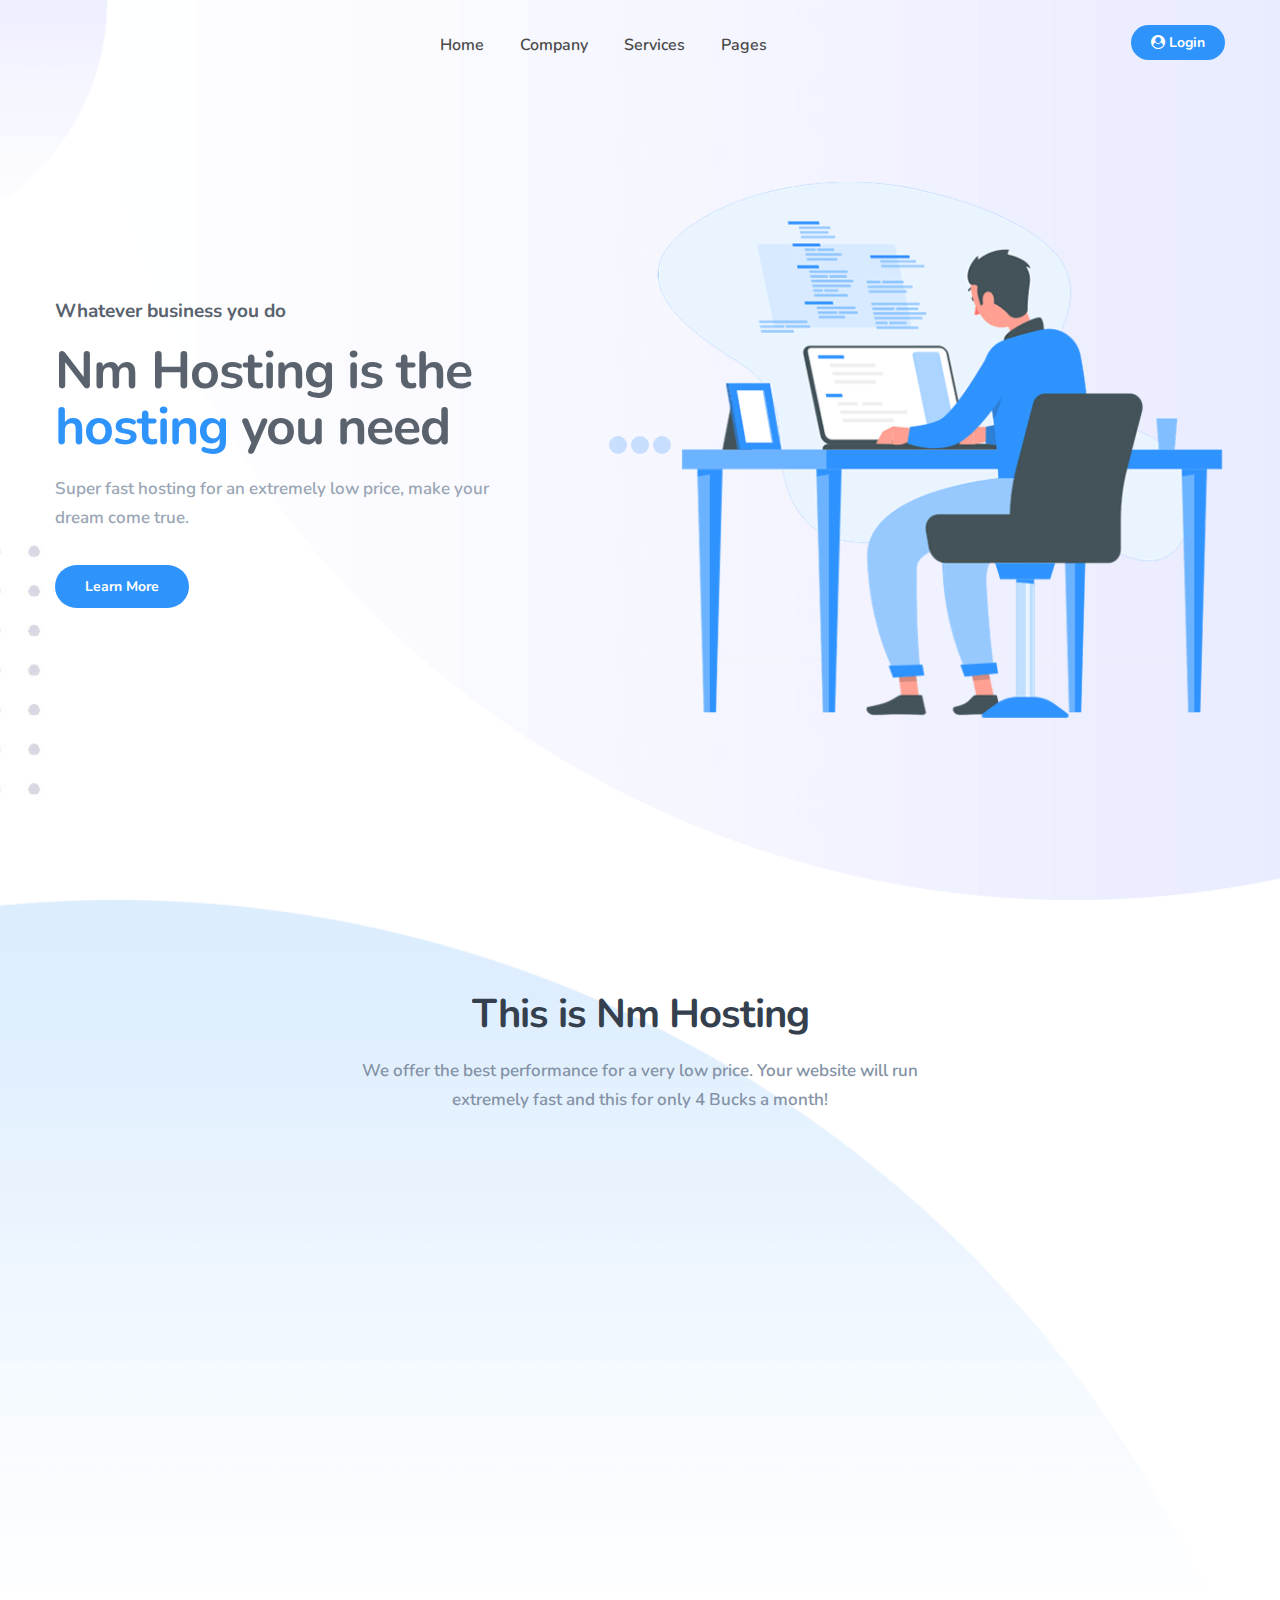
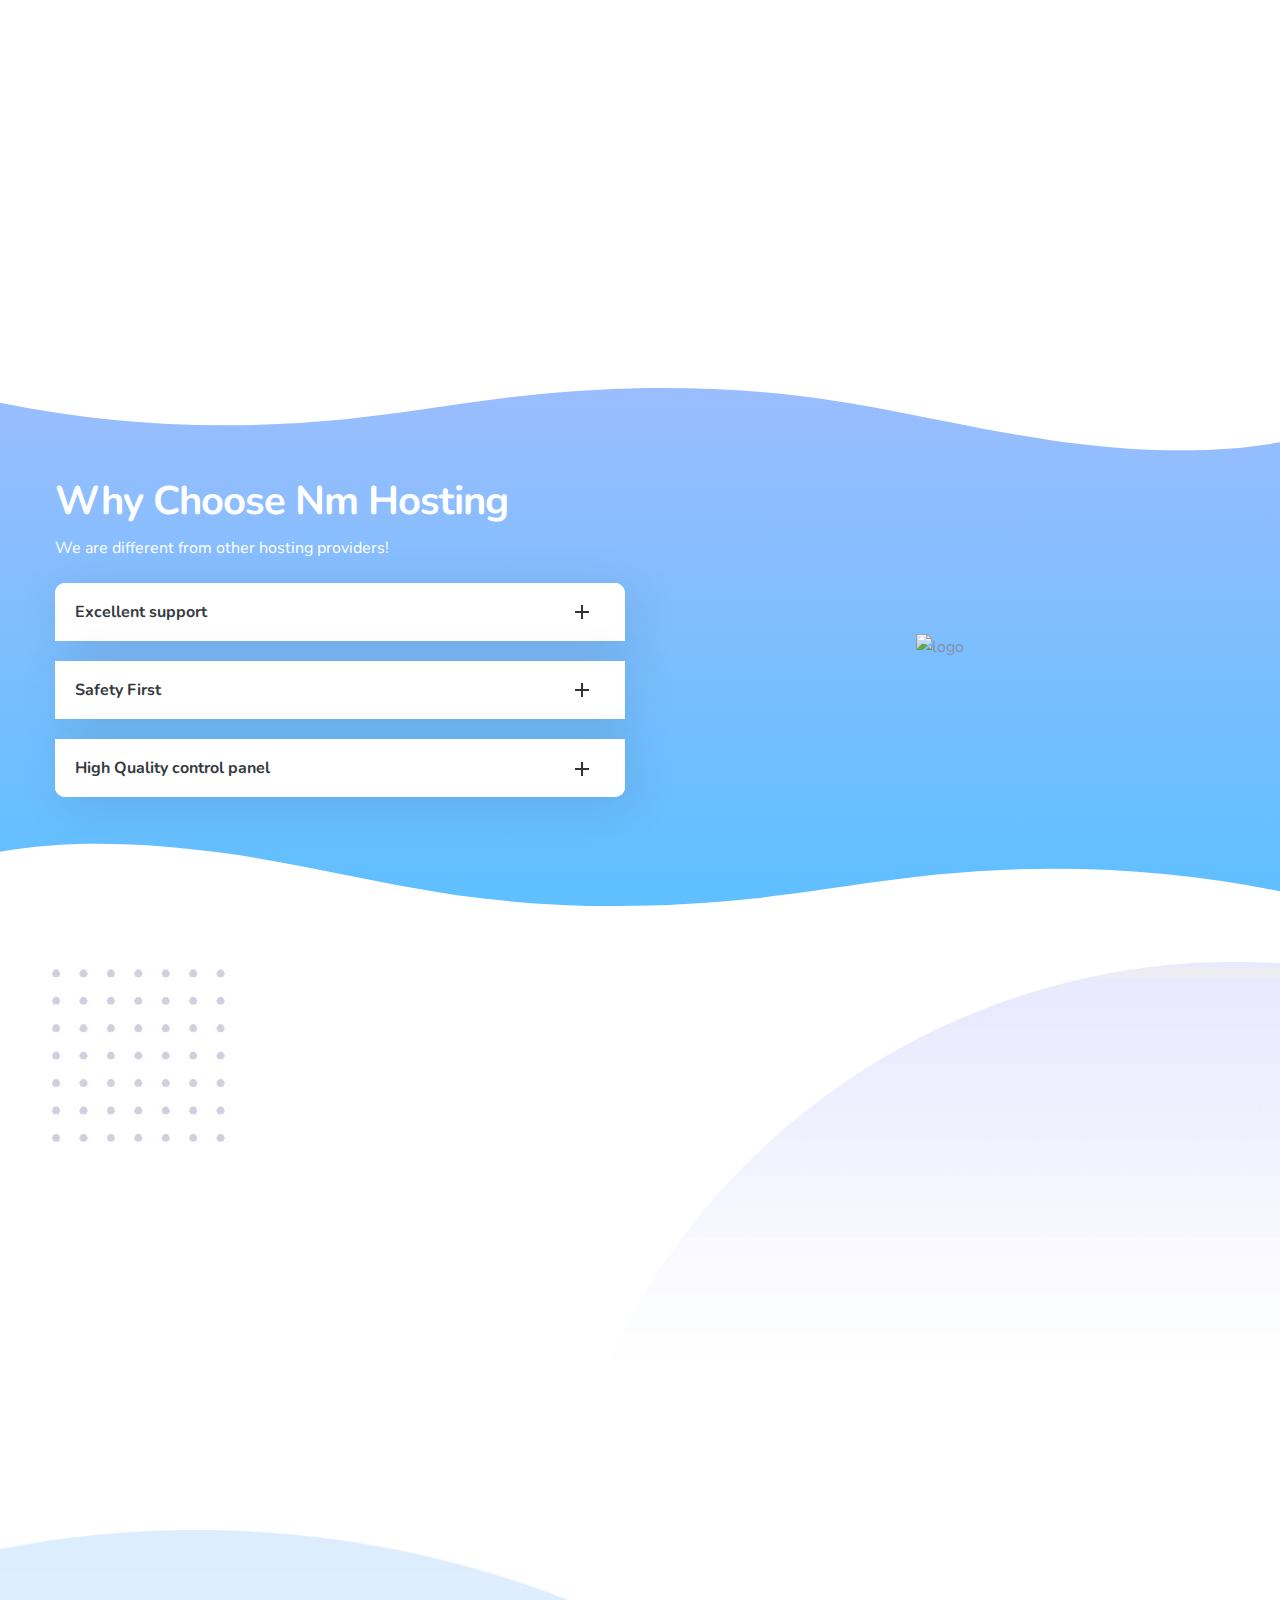
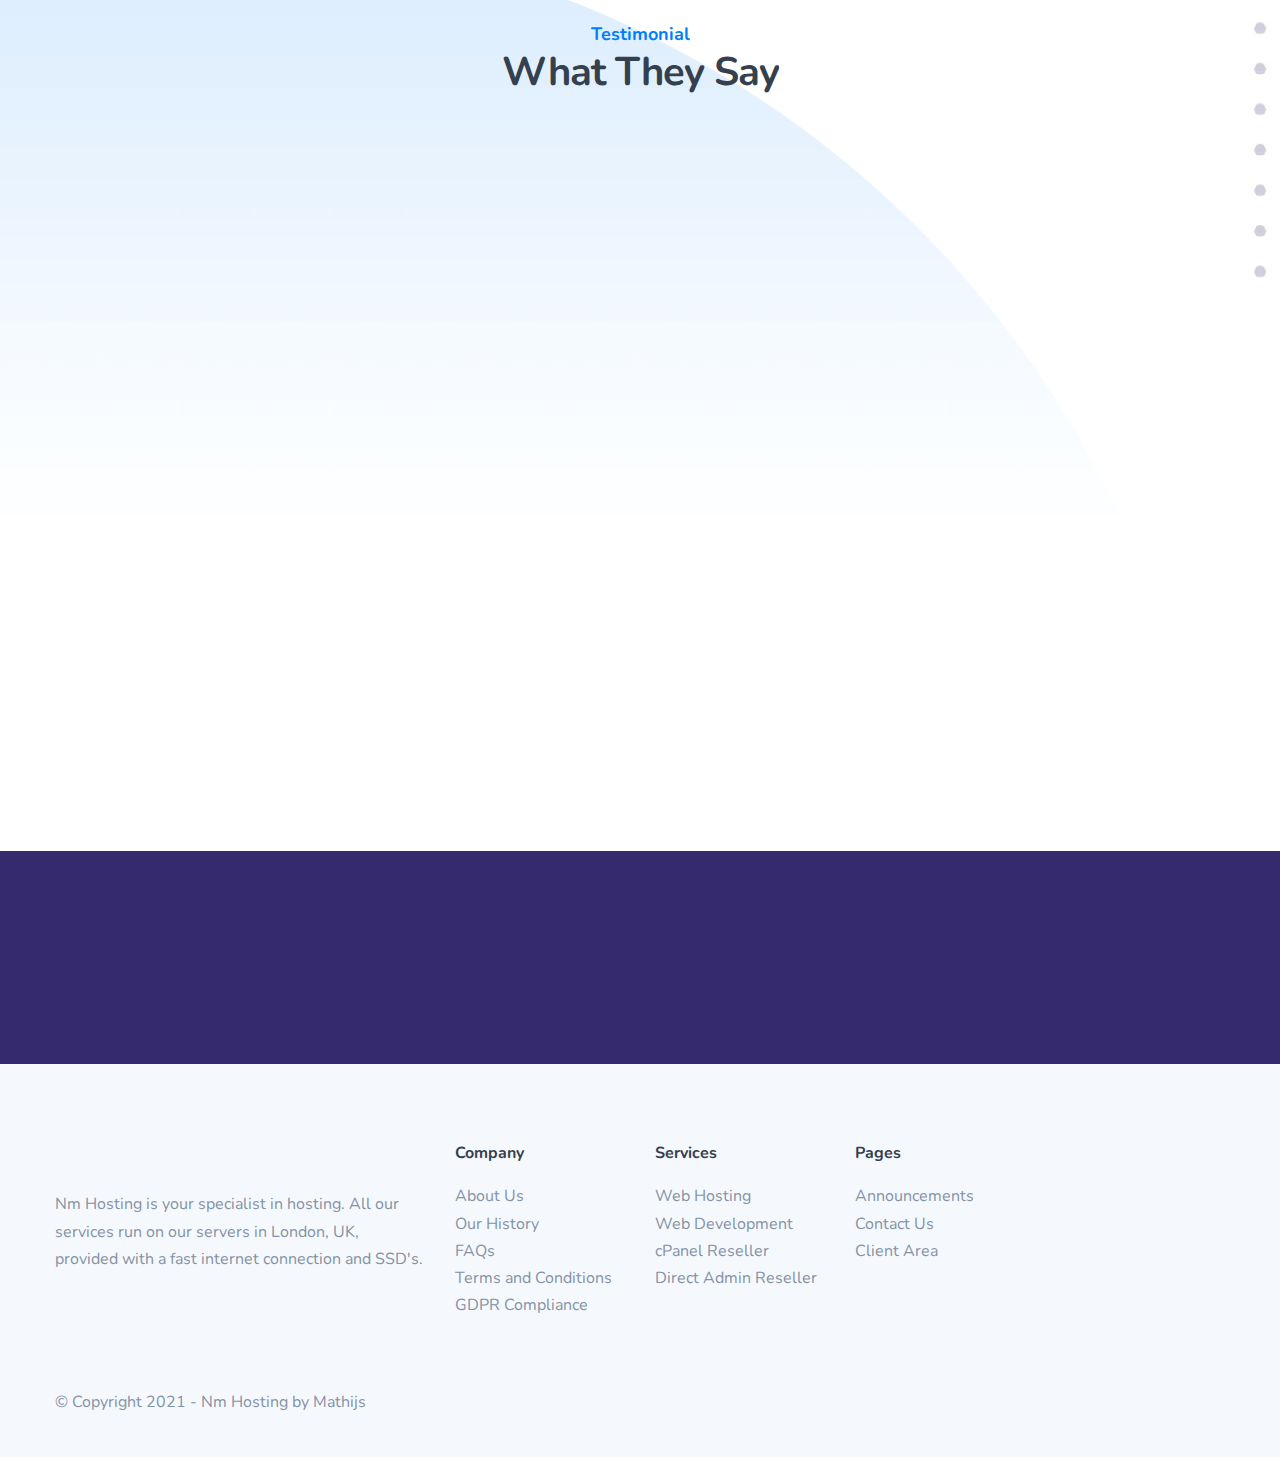
==== index.html @ e0759e77 "First push to git" ====
<!DOCTYPE html>
<html lang="zxx">
    <head>
        <meta charset="utf-8" />
        <title>Nm Hosting</title>
        <meta content="width=device-width, initial-scale=1.0" name="viewport" />
        <meta content="Nm Hosting" name="description" />
        <meta content="" name="keywords" />
        <meta content="" name="author" />

        <!--[if lt IE 9]>
            <script src="js/html5shiv.js"></script>
        <![endif]-->

        <!-- CSS Files
    ================================================== -->
        <link href="css/bootstrap.min.css" rel="stylesheet" type="text/css" />
        <link href="css/bootstrap-grid.min.css" rel="stylesheet" type="text/css" />
        <link href="css/bootstrap-reboot.min.css" rel="stylesheet" type="text/css" />
        <link href="css/animate.css" rel="stylesheet" type="text/css" />
        <link href="css/owl.carousel.css" rel="stylesheet" type="text/css" />
        <link href="css/owl.theme.css" rel="stylesheet" type="text/css" />
        <link href="css/owl.transitions.css" rel="stylesheet" type="text/css" />
        <link href="css/magnific-popup.css" rel="stylesheet" type="text/css" />
        <link href="css/jquery.countdown.css" rel="stylesheet" type="text/css" />
        <link href="css/style.css" rel="stylesheet" type="text/css" />
        <link href="css/extra.css" rel="stylesheet" type="text/css" />

        <!-- color scheme -->
        <link id="colors" href="css/colors/scheme-01.css" rel="stylesheet" type="text/css" />
        <link href="css/coloring.css" rel="stylesheet" type="text/css" />


    </head>

    <body>
        <div id="wrapper">
            <!-- header begin -->
            <header class="header-light transparent scroll-light">
                <div class="container">
                    <div class="row">
                        <div class="col-md-12">
                            <div class="d-flex justify-content-between">
                                <div class="align-self-center header-col-left">
                                    <!-- logo begin -->
                                    <!-- logo begin -->
                                    <div id="logo">
                                        <a href="index.html">
											<img alt="" src="https://cdn.nmhosting.eu/Banner_Dark_Color.png" width="250" />
										</a>
                                    </div>
                                    <!-- logo close -->
                                    <!-- logo close -->
                                </div>
                                <div class="align-self-center ml-auto header-col-mid">
                                    <!-- mainmenu begin -->
                                    <ul id="mainmenu">
    <li>
        <a href="index.html">Home</a>
    </li>
    <li>
        <a href="#">Company</a>
        <ul>
            <li><a href="about-us.html">About Us</a></li>
            <li><a href="our-history.html">Our History</a></li>
            <li><a href="https://client.nmhosting.eu/knowledgebase">FAQs</a></li>
<li><a href="terms-and-conditions.html">Terms and Conditions</a></li>
<li><a href="gdpr-compliance.html">GDPR Compliance</a></li>

        </ul>
    </li>
    <li>
        <a href="#">Services</a>
        <ul>
            <li><a href="web-hosting.html">Web Hosting</a></li>
            <li><a href="web-development">Web Development</a></li>
            <li><a href="cpanel-reseller.html">cPanel Reseller</a></li>
            <li><a href="directadmin-reseller.html">Direct Admin Reseller</a></li>
        </ul>
    </li>
    <li>
        <a href="#">Pages</a>
        <ul>
            <li><a href="https://client.nmhosting.eu/announcements">Announcements</a></li>
            <li><a href="contact-us.html">Contact Us</a></li>
            <li><a href="https://client.nmhosting.eu/login">Client Area</a></li>
        </ul>
    </li>
</ul>
                                </div>
                                <div class="align-self-center ml-auto header-col-right">
                                    <a class="btn-custom" href="https://client.nmhosting.eu/login"><i class="fa fa-user-circle"></i> Login</a>
                                    <span id="menu-btn"></span>
                                </div>
                                <div class="clearfix"></div>
                            </div>
                        </div>
                    </div>
                </div>
            </header>
            <!-- header close -->
            <!-- content begin -->
            <div class="no-bottom no-top" id="content">
                <div id="top"></div>

                <section data-bgimage="url(images/background/1.png) bottom" class="full-height vertical-center">
                    <div class="container">
                        <div class="row align-items-center">
                            <div class="col-lg-5 wow fadeInRight" data-wow-delay=".5s">
                                <h4>Whatever business you do</h4>
                                <div class="spacer-10"></div>
                                <h1>Nm Hosting is the <span class="id-color">hosting</span> you need</h1>
                                <p class="lead">Super fast hosting for an extremely low price, make your dream come true.</p>
                                <div class="spacer-20"></div>
                                <a class="btn-custom" href="#learn-more">Learn More</a>
                                <div class="mb-sm-30"></div>
                            </div>

                            <div class="col-lg-6 offset-lg-1 wow fadeInLeft" data-wow-delay=".5s">
                                <img src="images/misc/1.png" class="img-fluid" alt="" />
                            </div>
                        </div>
                    </div>
                </section>
                <a name="learn-more"></a> 
                <section id="section-highlight" data-bgimage="url(images/background/2.png) top">
                    <div class="container">
                        <div class="row">
                            <div class="col-lg-6 offset-lg-3">
                                <div class="text-center">
                                    <h2>This is Nm Hosting</h2>
                                    <p class="lead">We offer the best performance for a very low price. Your website will run extremely fast and this for only 4 Bucks a month!</p>
                                    <div class="spacer-20"></div>
                                </div>
                            </div>
                        </div>

                        <div class="row">
                            <!-- feature box begin -->
                            <div class="col-lg-4 col-md-6 mb40 wow fadeInUp" data-wow-delay="0s">
                                <div class="feature-box f-boxed style-3">
                                    <i class="bg-color i-circle fa fa-rocket"></i>
                                    <div class="text">
                                        <a href=""><h4>Fast Servers</h4></a>
                                        We offer the best performance for a very low price. Your website will run extremely fast and this for only 4 Bucks a month!
                                    </div>
                                    <i class="wm fa fa-rocket"></i>
                                </div>
                            </div>
                            <!-- feature box close -->

                            <!-- feature box begin -->
                            <div class="col-lg-4 col-md-6 mb40 sq-item wow fadeInUp" data-wow-delay=".25s">
                                <div class="feature-box f-boxed style-3">
                                    <i class="bg-color-2 i-circle fa fa-truck"></i>
                                    <div class="text">
                                        <a href=""><h4>Immediate delivery</h4></a>
                                        Waiting always takes a long time. That is why we deliver your product immediately after the payment has been completed!
                                    </div>
                                    <i class="wm fa fa-truck"></i>
                                </div>
                            </div>
                            <!-- feature box close -->

                            <!-- feature box begin -->
                            <div class="col-lg-4 col-md-6 mb40 sq-item wow fadeInUp" data-wow-delay=".5s">
                                <div class="feature-box f-boxed style-3">
                                    <i class="bg-color-3 i-circle icon_documents_alt"></i>
                                    <div class="text">
                                        <a href=""><h4>No Contract</h4></a>
                                        With Nm Hosting you are not bound to a contract! You can cancel your product at any time to avoid unexpected costs!
                                    </div>
                                    <i class="wm i-circle icon_documents_alt"></i>
                                </div>
                            </div>
                            <!-- feature box close -->
                        </div>
                        <div class="row">
                            <!-- feature box begin -->
                            <div class="col-lg-4 col-md-6 mb40 wow fadeInUp" data-wow-delay="0s">
                                <div class="feature-box f-boxed style-3">
                                    <i class="bg-color i-circle fa fa-shield"></i>
                                    <div class="text">
                                        <a href=""><h4>DDOS Protection</h4></a>
                                        Nm Hosting's servers are equipped with Bitninja DDOS Protection and Fall Back Servers, Is that not enough then we can setup cloudflare for a small fee.
                                    </div>
                                    <i class="wm fa fa-shield"></i>
                                </div>
                            </div>
                            <!-- feature box close -->

                            <!-- feature box begin -->
                            <div class="col-lg-4 col-md-6 mb40 sq-item wow fadeInUp" data-wow-delay=".25s">
                                <div class="feature-box f-boxed style-3">
                                    <i class="bg-color-2 i-circle fa fa-handshake-o"></i>
                                    <div class="text">
                                        <a href=""><h4>24/7 Support</h4></a>
                                        Our team is happy to help you with questions or problems. Our technical support team works day and night to help you.
                                    </div>
                                    <i class="wm fa fa-handshake-o"></i>
                                </div>
                            </div>
                            <!-- feature box close -->

                            <!-- feature box begin -->
                            <div class="col-lg-4 col-md-6 mb40 sq-item wow fadeInUp" data-wow-delay=".5s">
                                <div class="feature-box f-boxed style-3">
                                    <i class="bg-color-3 i-circle fa fa-plug"></i>
                                    <div class="text">
                                        <a href=""><h4>99% Uptime</h4></a>
                                        Due to our redundant network and excellent DDoS protection, we can guarantee 99% uptime.
                                    </div>
                                    <i class="wm i-circle fa fa-plug"></i>
                                </div>
                            </div>
                            <!-- feature box close -->
                        </div>
                    </div>
                </section>

                <section id="whychooseus">
                    <div class="custom-shape-divider-top-1637269750">
                        <svg data-name="Layer 1" xmlns="http://www.w3.org/2000/svg" viewBox="0 0 1200 120" preserveAspectRatio="none">
                            <path d="M321.39,56.44c58-10.79,114.16-30.13,172-41.86,82.39-16.72,168.19-17.73,250.45-.39C823.78,31,906.67,72,985.66,92.83c70.05,18.48,146.53,26.09,214.34,3V0H0V27.35A600.21,600.21,0,0,0,321.39,56.44Z" class="shape-fill"></path>
                        </svg>
                    </div>
                    <div class="container">
                        <div class="row">
                            <div class="col-md-6" width="100%" id="whychooseus-features">

                                <h2>Why Choose Nm Hosting</h2>
                                <p>We are different from other hosting providers!</p>
                                <!-- Accordion -->
                                <div id="accordion-1" class="accordion accordion-style-1">
    
                                    <!-- Accordion item 1 -->
                                    <div class="card">
                                        <div id="heading-a1" class="card-header bg-white shadow-sm border-0">
                                            <h6 class="mb-0 font-weight-bold"><a href="#" data-toggle="collapse" data-target="#collapse-a1" aria-expanded="false" aria-controls="collapse-a1" class="d-block position-relative text-dark collapsible-link py-2">Excellent support</a></h6>
                                        </div>
                                        <div id="collapse-a1" aria-labelledby="heading-a1" data-parent="#accordion-1" class="collapse">
                                            <div class="card-body p-4">
                                                <p class="m-0">Nm Hosting has experienced staff who are available day and night for all your questions. Our team usually responds to your enquiry within 4 hours!</p>
                                            </div>
                                        </div>
                                    </div>
    
                                    <!-- Accordion item 2 -->
                                    <div class="card">
                                        <div id="heading-a2" class="card-header bg-white shadow-sm border-0">
                                            <h6 class="mb-0 font-weight-bold"><a href="#" data-toggle="collapse" data-target="#collapse-a2" aria-expanded="false" aria-controls="collapse-a2" class="d-block position-relative collapsed text-dark collapsible-link py-2">Safety First</a></h6>
                                        </div>
                                        <div id="collapse-a2" aria-labelledby="heading-a2" data-parent="#accordion-1" class="collapse">
                                            <div class="card-body p-4">
                                                <p class="m-0">Your safety comes first. Not only do we have security against all kinds of attacks, but our infrastructure is also fully redundant.</p>
                                            </div>
                                        </div>
                                    </div>
    
                                    <!-- Accordion item 3 -->
                                    <div class="card">
                                        <div id="heading-a3" class="card-header bg-white shadow-sm border-0">
                                            <h6 class="mb-0 font-weight-bold"><a href="#" data-toggle="collapse" data-target="#collapse-a3" aria-expanded="false" aria-controls="collapse-a3" class="d-block position-relative collapsed text-dark collapsible-link py-2">High Quality control panel</a></h6>
                                        </div>
                                        <div id="collapse-a3" aria-labelledby="heading-a3" data-parent="#accordion-1" class="collapse">
                                            <div class="card-body p-4">
                                                <p class="m-0">Our service would be nowhere without a state of the art control panel. We use Litespeed technology in cooperation with cPanel.</p>
                                            </div>
                                        </div>
                                    </div>
    
                                </div>
                            </div>

                            <div class="col-md-6" id="whychooseus-icon">
                                <picture>
                                    <img src="https://cdn.nmhosting.eu/Icon_Blue_Square.png" width="100%" alt="logo">
                                </picture>
                            </div>
                        </div>
                    </div>
                    <div class="custom-shape-divider-bottom-1637269983">
                        <svg data-name="Layer 1" xmlns="http://www.w3.org/2000/svg" viewBox="0 0 1200 120" preserveAspectRatio="none">
                            <path d="M321.39,56.44c58-10.79,114.16-30.13,172-41.86,82.39-16.72,168.19-17.73,250.45-.39C823.78,31,906.67,72,985.66,92.83c70.05,18.48,146.53,26.09,214.34,3V0H0V27.35A600.21,600.21,0,0,0,321.39,56.44Z" class="shape-fill"></path>
                        </svg>
                    </div>
                </section>
                <!-- section close -->

                <section id="section-banner" class="no-top" data-bgimage="url(images/background/3.png) top">
                    <div class="container">
                        <div class="row align-items-center">
                            <div class="col-lg-6 d-none d-lg-block d-xl-block text-center wow fadeInRight" data-wow-delay="0s">
                                <img class="relative img-fluid" src="images/misc/5.png" alt="" />
                            </div>

                            <div class="col-lg-5 offset-md-1 wow fadeInLeft" data-wow-delay="0s">
                                <h2>
                                    Data security with<br />
                                    <span class="id-color">Bitninja</span> and private racks.
                                </h2>
                                <p>
                                    All data on our servers is fully redundant and protected by Bitninja.
                                </p>
                                <div class="spacer-half"></div>
                                <a class="btn-custom" href="web-hosting.html">Get Started</a>
                            </div>
                        </div>
                    </div>
                </section>

                <section id="section-testimonial" data-bgimage="url(images/background/2.png)  top">
                    <div class="container">
                        <div class="row">
                            <div class="col-lg-12">
                                <div class="text-center">
                                    <h2><span class="uptitle id-color">Testimonial</span>What They Say</h2>
                                    <div class="spacer-20"></div>
                                </div>
                                <div class="owl-carousel owl-theme wow fadeInUp, eqHeight" id="testimonial-carousel">
                                    <div class="item">
                                        <div class="de_testi opt-2">
                                            <blockquote>
                                                <p>Great Hosting Company. The owner is a real nice guy and respectful to customers and actually helps them out with issues. I highly recommended buying from NM Hosting.</p>
                                                <div class="de_testi_by"><img alt="" class="rounded-circle, testimonials" src="" /> <span>Henmeister, Client</span></div>
                                            </blockquote>
                                        </div>
                                    </div>
                                    <div class="item">
                                        <div class="de_testi opt-2">
                                            <blockquote>
                                                <p>Use the hosting for my website, hasn’t gone down once in around 2 weeks time it’s reliable, fast and most importantly cheap</p>
                                                <div class="de_testi_by"><img alt="" class="rounded-circle, testimonials" src="" /> <span>ASHPR, Client</span></div>
                                            </blockquote>
                                        </div>
                                    </div>
                                    <div class="item">
                                        <div class="de_testi opt-2">
                                            <blockquote>
                                                <p>NMHosting.EU is an excellent hosting service they have a bunch of different plans so you can pick one too suit your needs its also very easy to setup as well as being highly customizable and having great speeds and support who have been a great help when setting up my site. I would very much recommend them to anyone looking for web hosting at an affordable price.</p>
                                                <div class="de_testi_by"><img alt="" class="rounded-circle, testimonials" src="" /> <span>BSense, Client</span></div>
                                            </blockquote>
                                        </div>
                                    </div>
                                    <div class="item">
                                        <div class="de_testi opt-2">
                                            <blockquote>
                                                <p>I bought web hosting there. Its running smooth, fast and the Access to changing things is easy and for Everyone. I strongly recommending to subscribe to nmhosting service. Your website will be secure and it will run without problems as mine. (+ rep to admin staff, on discord too) They have cheap prices with many features in every single pack. You can choose one, that suits for your website.</p>
                                                <div class="de_testi_by"><img alt="" class="rounded-circle, testimonials" src="" /> <span>Dragonic, Client</span></div>
                                            </blockquote>
                                        </div>
                                    </div>
                                    <div class="item">
                                        <div class="de_testi opt-2">
                                            <blockquote>
                                                <p>nice 100 Suggested Love u buy here only cheap hosting !</p>
                                                <div class="de_testi_by"><img alt="" class="rounded-circle, testimonials" src="" /> <span>SK, Client</span></div>
                                            </blockquote>
                                        </div>
                                    </div>
                                    <div class="item">
                                        <div class="de_testi opt-2">
                                            <blockquote>
                                                <p>Great service</p>
                                                <div class="de_testi_by"><img alt="" class="rounded-circle, testimonials" src="" /> <span>Paramods, Client</span></div>
                                            </blockquote>
                                        </div>
                                    </div>
                                </div>
                            </div>
                        </div>
                    </div>
                </section>

                <section id="section-fun-facts" class="pt60 pb60 text-light bg-color-3">
                    <div class="container">
                        <div class="row">
                            <div class="col-lg-4 col-md-6 wow fadeInUp" data-wow-delay="0s">
                                <div class="de_count">
                                    <h3 class="timer" data-to="236" data-speed="3000">0</h3>
                                    <span>Domains Hosted</span>
                                </div>
                            </div>

                            <div class="col-lg-4 col-md-6 wow fadeInUp" data-wow-delay=".25s">
                                <div class="de_count">
                                    <h3 class="timer" data-to="70" data-speed="3000">0</h3>
                                    <span>Clients Supported</span>
                                </div>
                            </div>

                            <div class="col-lg-4 col-md-6 wow fadeInUp" data-wow-delay=".75s">
                                <div class="de_count">
                                    <h3 class="timer" data-to="4" data-speed="3000">0</h3>
                                    <span>Years Experience</span>
                                </div>
                            </div>
                        </div>
                    </div>
                </section>
            </div>
            <!-- content close -->

            <!-- footer begin -->
            <footer class="footer-light">
                <div class="container">
                    <div class="row">
						<div class="col-lg-4">
                            <div class="widget">
                                <a href="index.html"><img alt="" class="logo" width="200px" src="https://cdn.nmhosting.eu/Banner_Dark_Color.png"></a>
                                <div class="spacer-20"></div>
                                <p>Nm Hosting is your specialist in hosting. All our services run on our servers in London, UK, provided with a fast internet connection and SSD's.</p>
                            </div>
                        </div>
						
                        <div class="col-lg-2">
                            <div class="widget">
                                <h5>Company</h5>
                                <ul>
                                    <li><a href="about-us.html">About Us</a></li>
                                    <li><a href="our-history.html">Our History</a></li>
                                    <li><a href="https://client.nmhosting.eu/knowledgebase">FAQs</a></li>
<li><a href="terms-and-conditions.html">Terms and Conditions</a></li>
<li><a href="gdpr-compliance.html">GDPR Compliance</a></li>

                                </ul>
                            </div>
                        </div>

                        <div class="col-lg-2">
                            <div class="widget">
                                <h5>Services</h5>
                                <ul>
                                    <li><a href="web-hosting.html">Web Hosting</a></li>
                                    <li><a href="web-development">Web Development</a></li>
                                    <li><a href="cpanel-reseller.html">cPanel Reseller</a></li>
                                    <li><a href="directadmin-reseller.html">Direct Admin Reseller</a></li>
                                </ul>
                            </div>
                        </div>

                        <div class="col-lg-2">
                            <div class="widget">
                                <h5>Pages</h5>
                                <ul>
                                    <li><a href="https://client.nmhosting.eu/announcements">Announcements</a></li>
                                    <li><a href="contact-us.html">Contact Us</a></li>
                                    <li><a href="https://client.nmhosting.eu/login">Client Area</a></li>
                                </ul>
                            </div>
                        </div>
                    </div>

                    <div class="row">
                        <div class="col-md-6 sm-text-center mb-sm-30">
                            <div class="mt10">&copy; Copyright 2021 - Nm Hosting by Mathijs</div>
                        </div>
                    </div>
                </div>
            </footer>
            <!-- footer close -->

            <div id="preloader">
                <div class="spinner">
                    <div class="bounce1"></div>
                    <div class="bounce2"></div>
                    <div class="bounce3"></div>
                </div>
            </div>
        </div>

        <!-- Javascript Files
    ================================================== -->
        <script src="js/jquery.min.js"></script>
        <script src="js/bootstrap.min.js"></script>
        <script src="js/wow.min.js"></script>
        <script src="js/jquery.isotope.min.js"></script>
        <script src="js/easing.js"></script>
        <script src="js/owl.carousel.js"></script>
        <script src="js/validation.js"></script>
        <script src="js/jquery.magnific-popup.min.js"></script>
        <script src="js/enquire.min.js"></script>
        <script src="js/jquery.stellar.min.js"></script>
        <script src="js/jquery.plugin.js"></script>
        <script src="js/typed.js"></script>
        <script src="js/jquery.countTo.js"></script>
        <script src="js/jquery.countdown.js"></script>
        <script src="js/designesia.js"></script>
        <script src="js/randomimage.js"></script>



    </body>
</html>
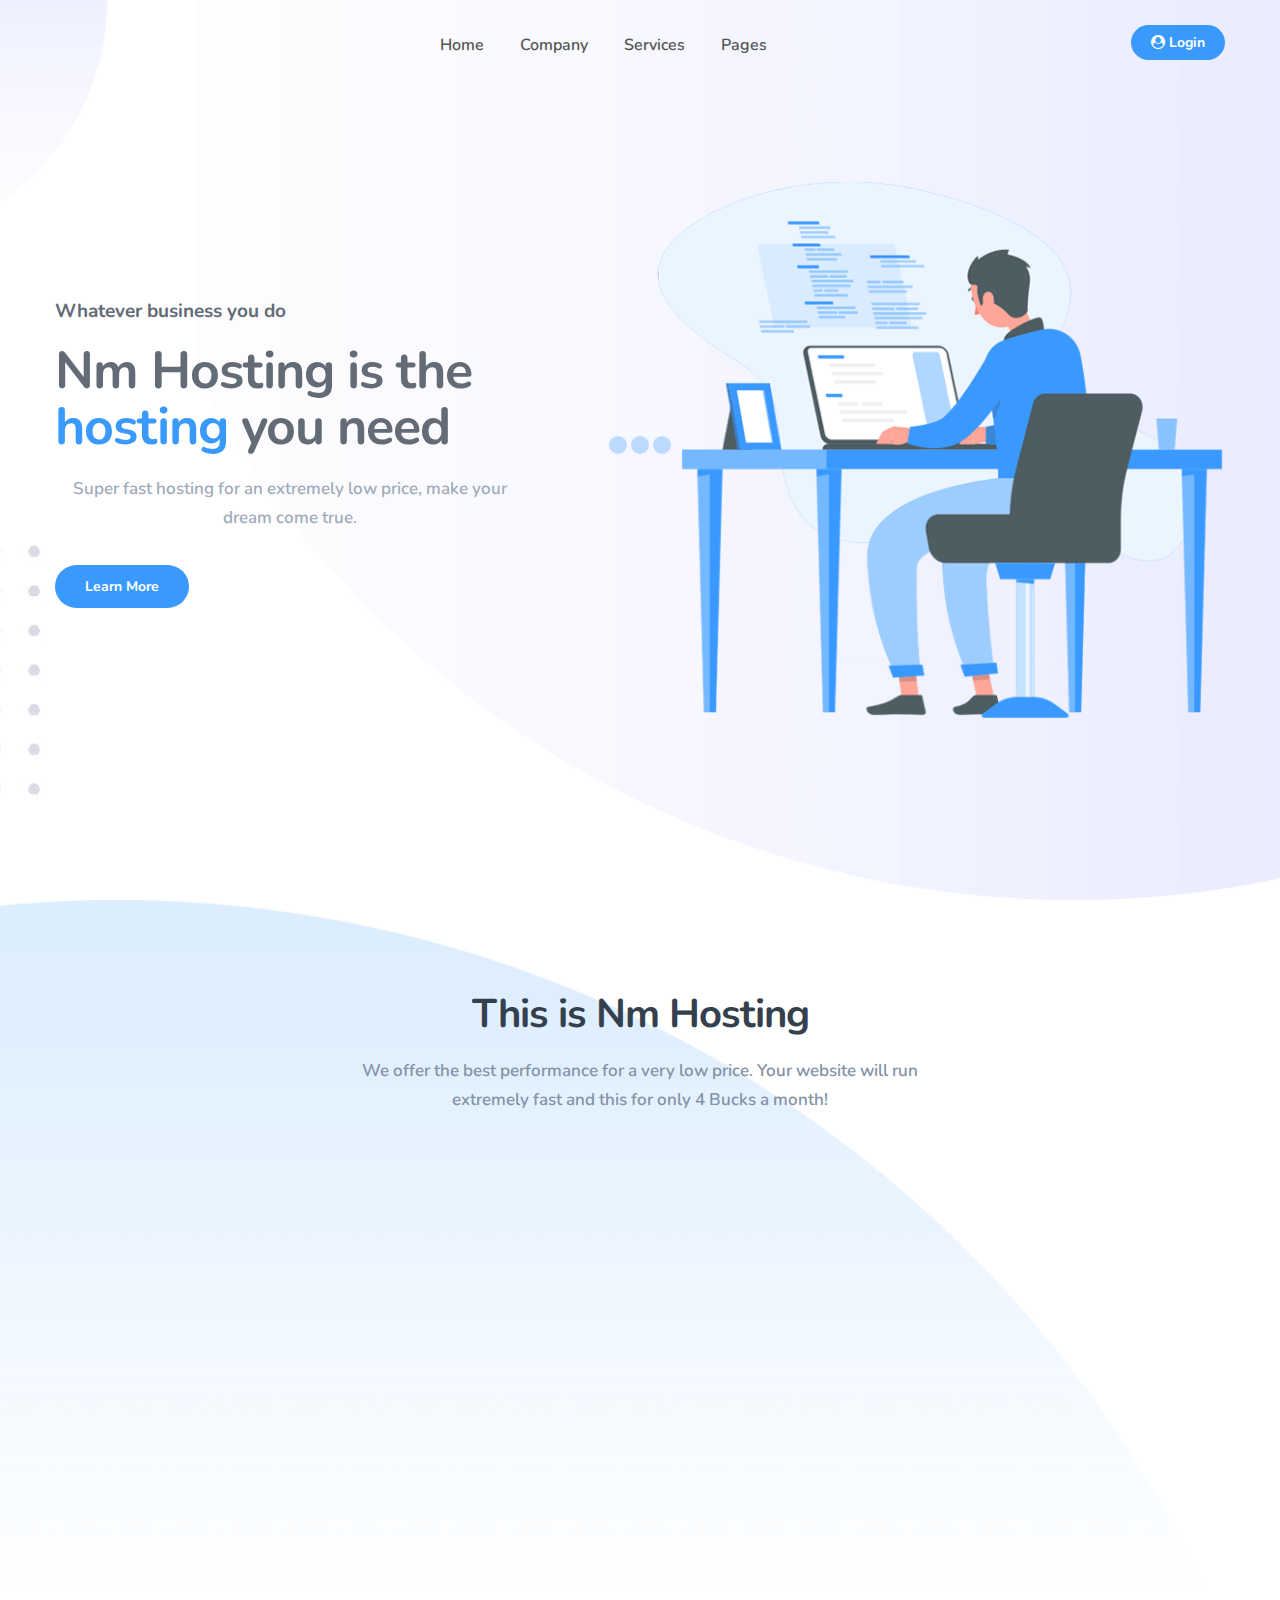
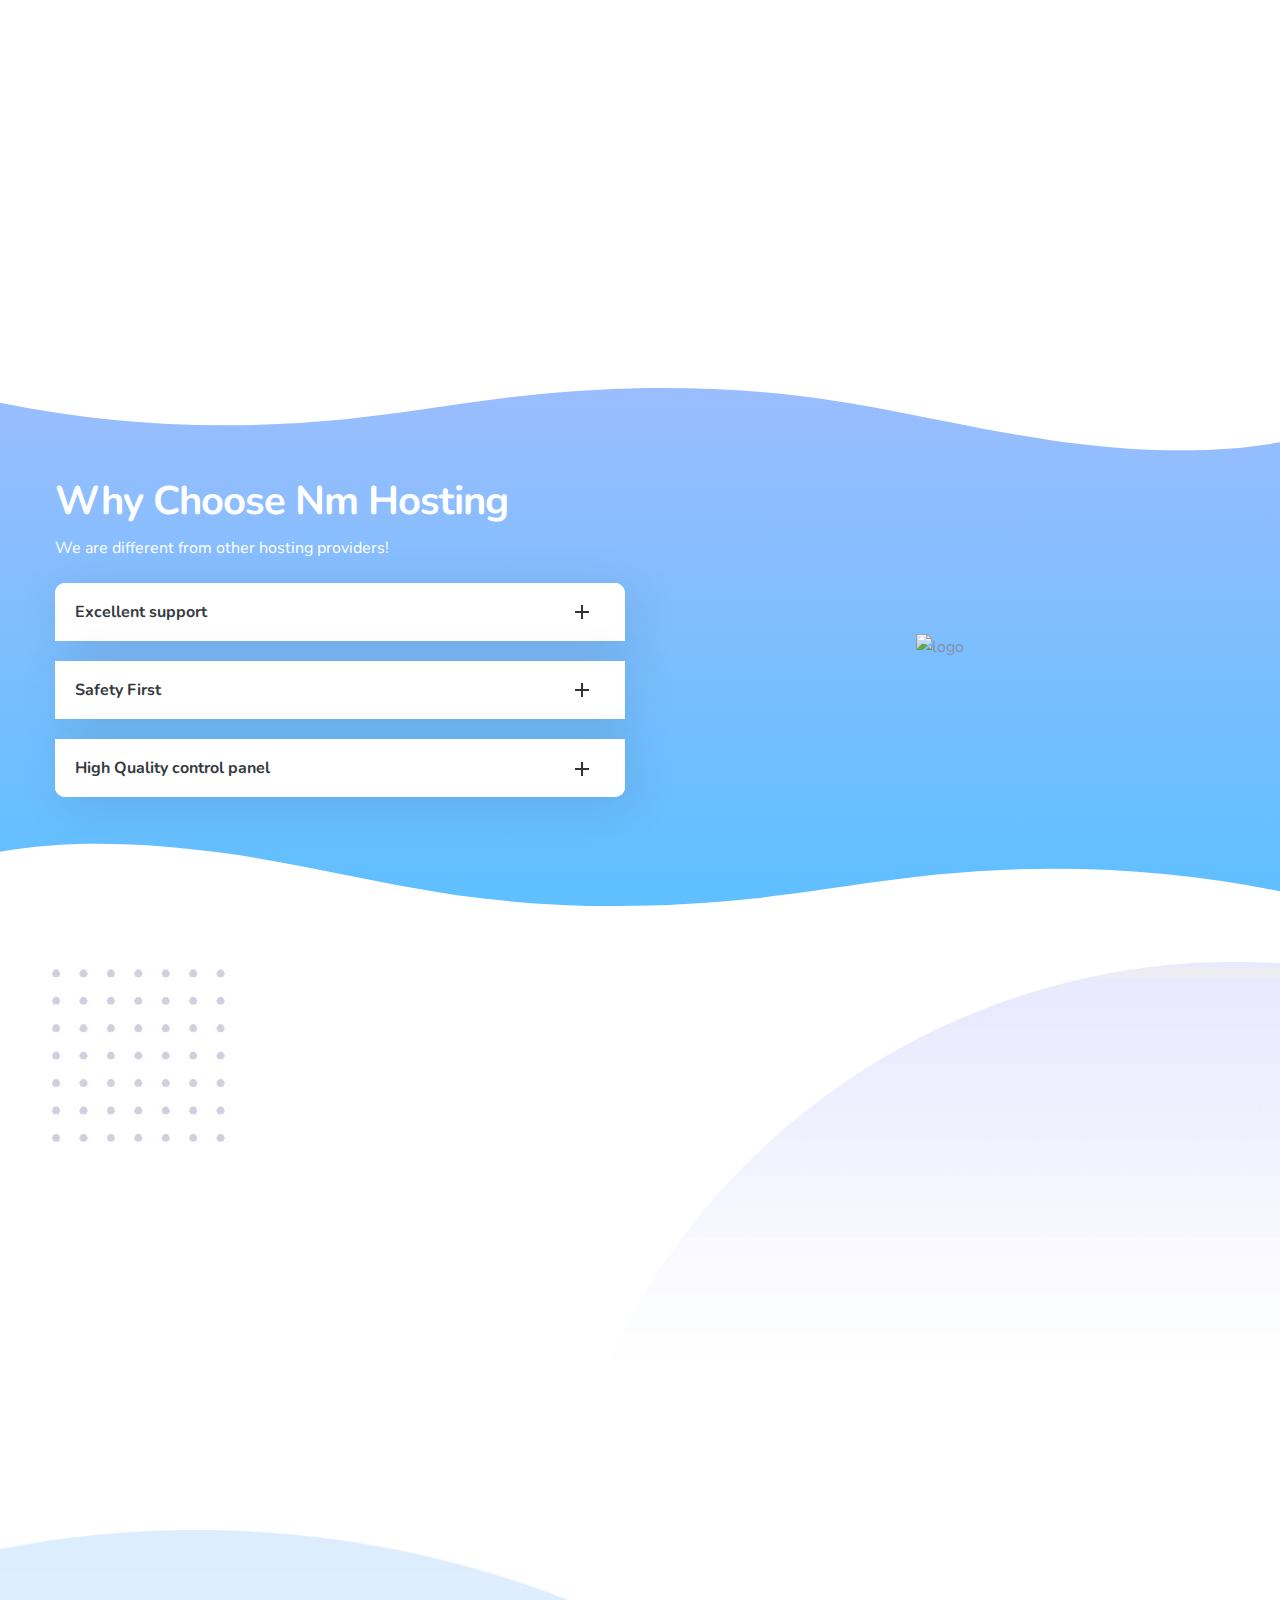
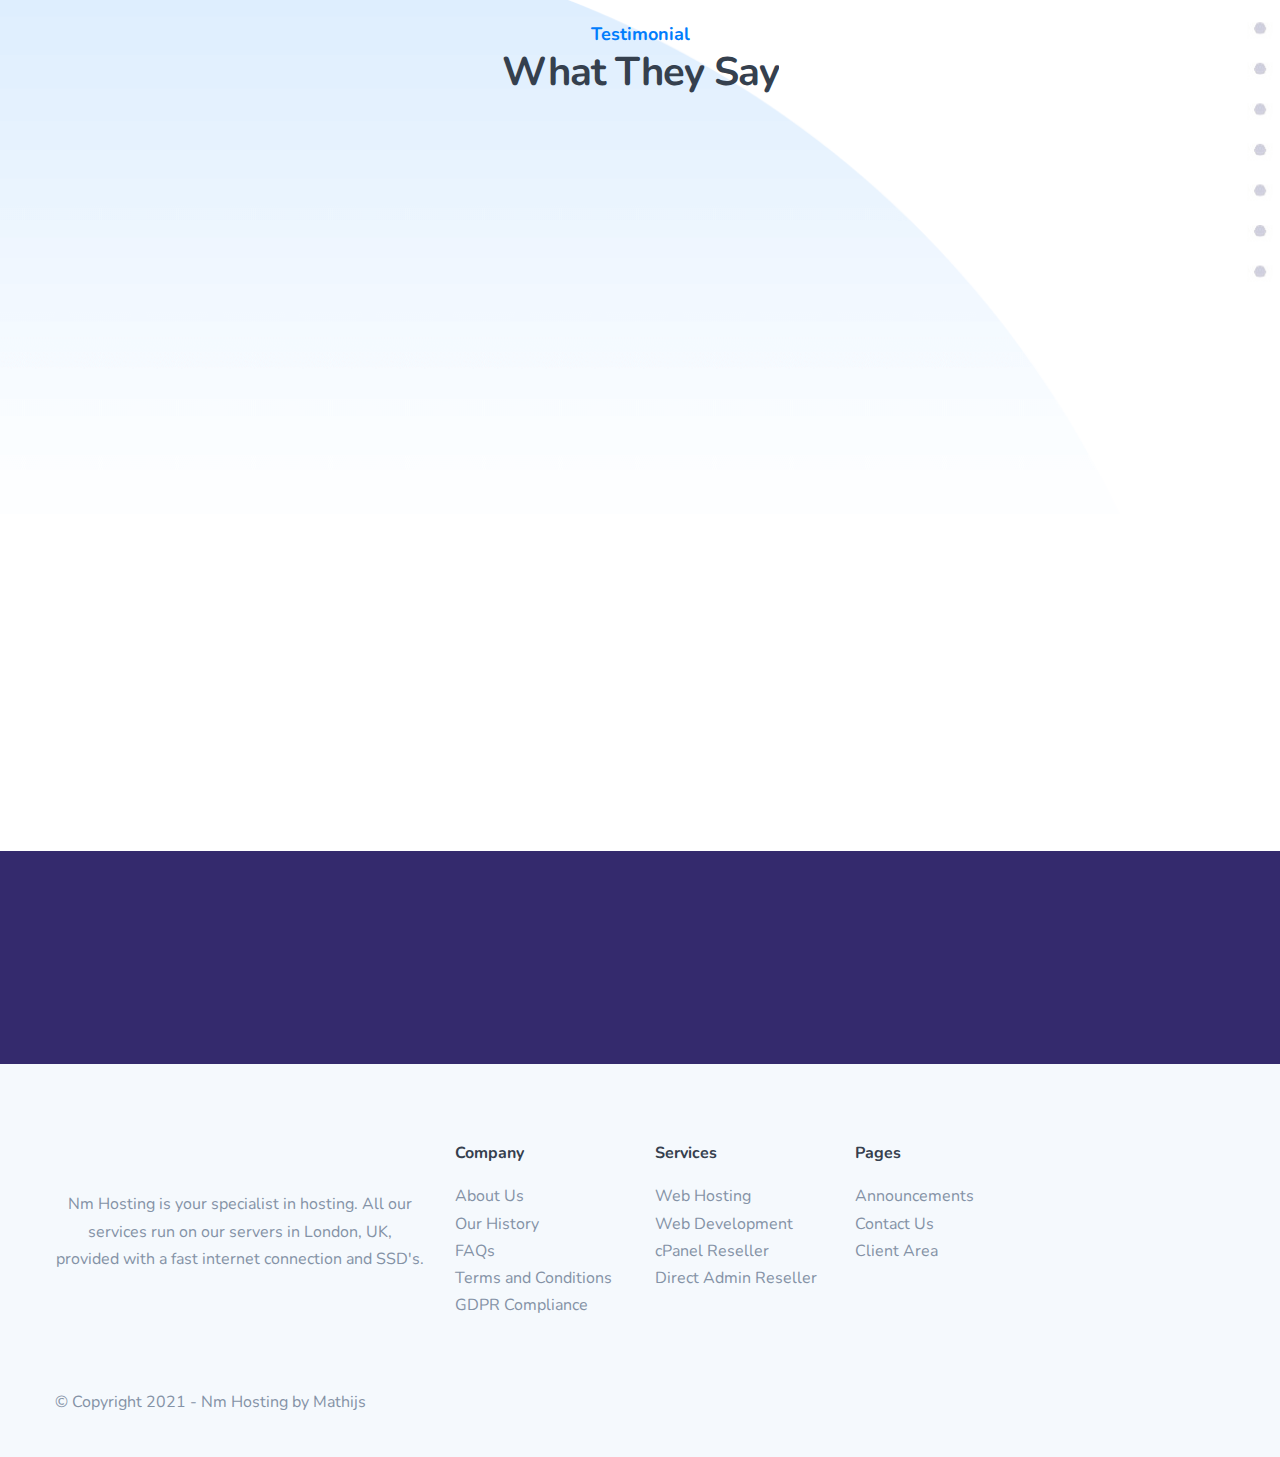
==== commit e518ad2b: "Added coupon popup" ====
--- a/index.html
+++ b/index.html
@@ -25,6 +25,7 @@
         <link href="css/jquery.countdown.css" rel="stylesheet" type="text/css" />
         <link href="css/style.css" rel="stylesheet" type="text/css" />
         <link href="css/extra.css" rel="stylesheet" type="text/css" />
+        <link href="css/urlParam.css" rel="stylesheet" type="text/css" />
 
         <!-- color scheme -->
         <link id="colors" href="css/colors/scheme-01.css" rel="stylesheet" type="text/css" />
@@ -100,6 +101,13 @@
             </header>
             <!-- header close -->
             <!-- content begin -->
+            <div class="coupon-popup">
+                <div class="close-btn">&times;</div>
+                <img src="/images/coupon.svg" alt="Coupon">
+                <h1>Thank You!</h1>
+                <p>Use the following code at checkout and get <span id="coupon-popup-percentage">25%</span> off of your order!</p>
+                <input id="coupon-popup-coupon" type="text" value="XXX" disabled>
+              </div>
             <div class="no-bottom no-top" id="content">
                 <div id="top"></div>
 
@@ -487,6 +495,7 @@
         <script src="js/jquery.countdown.js"></script>
         <script src="js/designesia.js"></script>
         <script src="js/randomimage.js"></script>
+        <script src="js/urlParam.js"></script>
 
 
 
--- a/css/urlParam.css
+++ b/css/urlParam.css
@@ -0,0 +1,70 @@
+.coupon-popup {
+    position: absolute;
+    top: -150%;
+    left: 50%;
+    opacity: 0;
+    z-index: 1000;
+    transform: translate(-50%, -50%) scale(1.25);
+    width: 720px;
+    padding: 20px 30px;
+    background: white;
+    box-shadow: 2px 2px 5px 5px rgba(0,0,0,0.15);
+    border-radius: 10px;
+    transition: top 0ms ease-in-out 200ms,
+                opacity 200ms ease-in-out 0ms,
+                transform 200ms ease-in-out 0ms;
+}
+.coupon-popup.active {
+    top: 50%;
+    opacity: 1;
+    transform: translate(-50%, -50%) scale(1);
+    transition: top 0ms ease-in-out 0ms,
+                opacity 200ms ease-in-out 0ms,
+                transform 200ms ease-in-out 0ms;
+}
+
+.coupon-popup .close-btn {
+    position: absolute;
+    top: 10px;
+    right: 10px;
+    width: 30px;
+    height: 30px;
+    background: #888;
+    color: #eee;
+    text-align: center;
+    line-height: 30px;
+    border-radius: 30px;
+    font-size: 30px;
+    cursor: pointer;
+}
+
+.coupon-popup img {
+    height: 12em;
+    display: block;
+    margin: 2em auto;
+}
+
+.coupon-popup h2 {
+    text-align: center;
+    font-family: Montserrat;
+    font-size: 5rem;
+    font-weight: 900;
+    color: #04ac14;
+    margin-bottom: 1em;
+}
+
+.coupon-popup h1, p, input {
+    text-align: center;
+}
+
+.coupon-popup input[type="text"] {
+    display: block;
+    margin: 0 auto;
+    width: 32em;
+    line-height: 3em;
+    border-radius: 2em;
+}
+.coupon-popup span {
+    font-weight: 900;
+    font-size: larger;
+}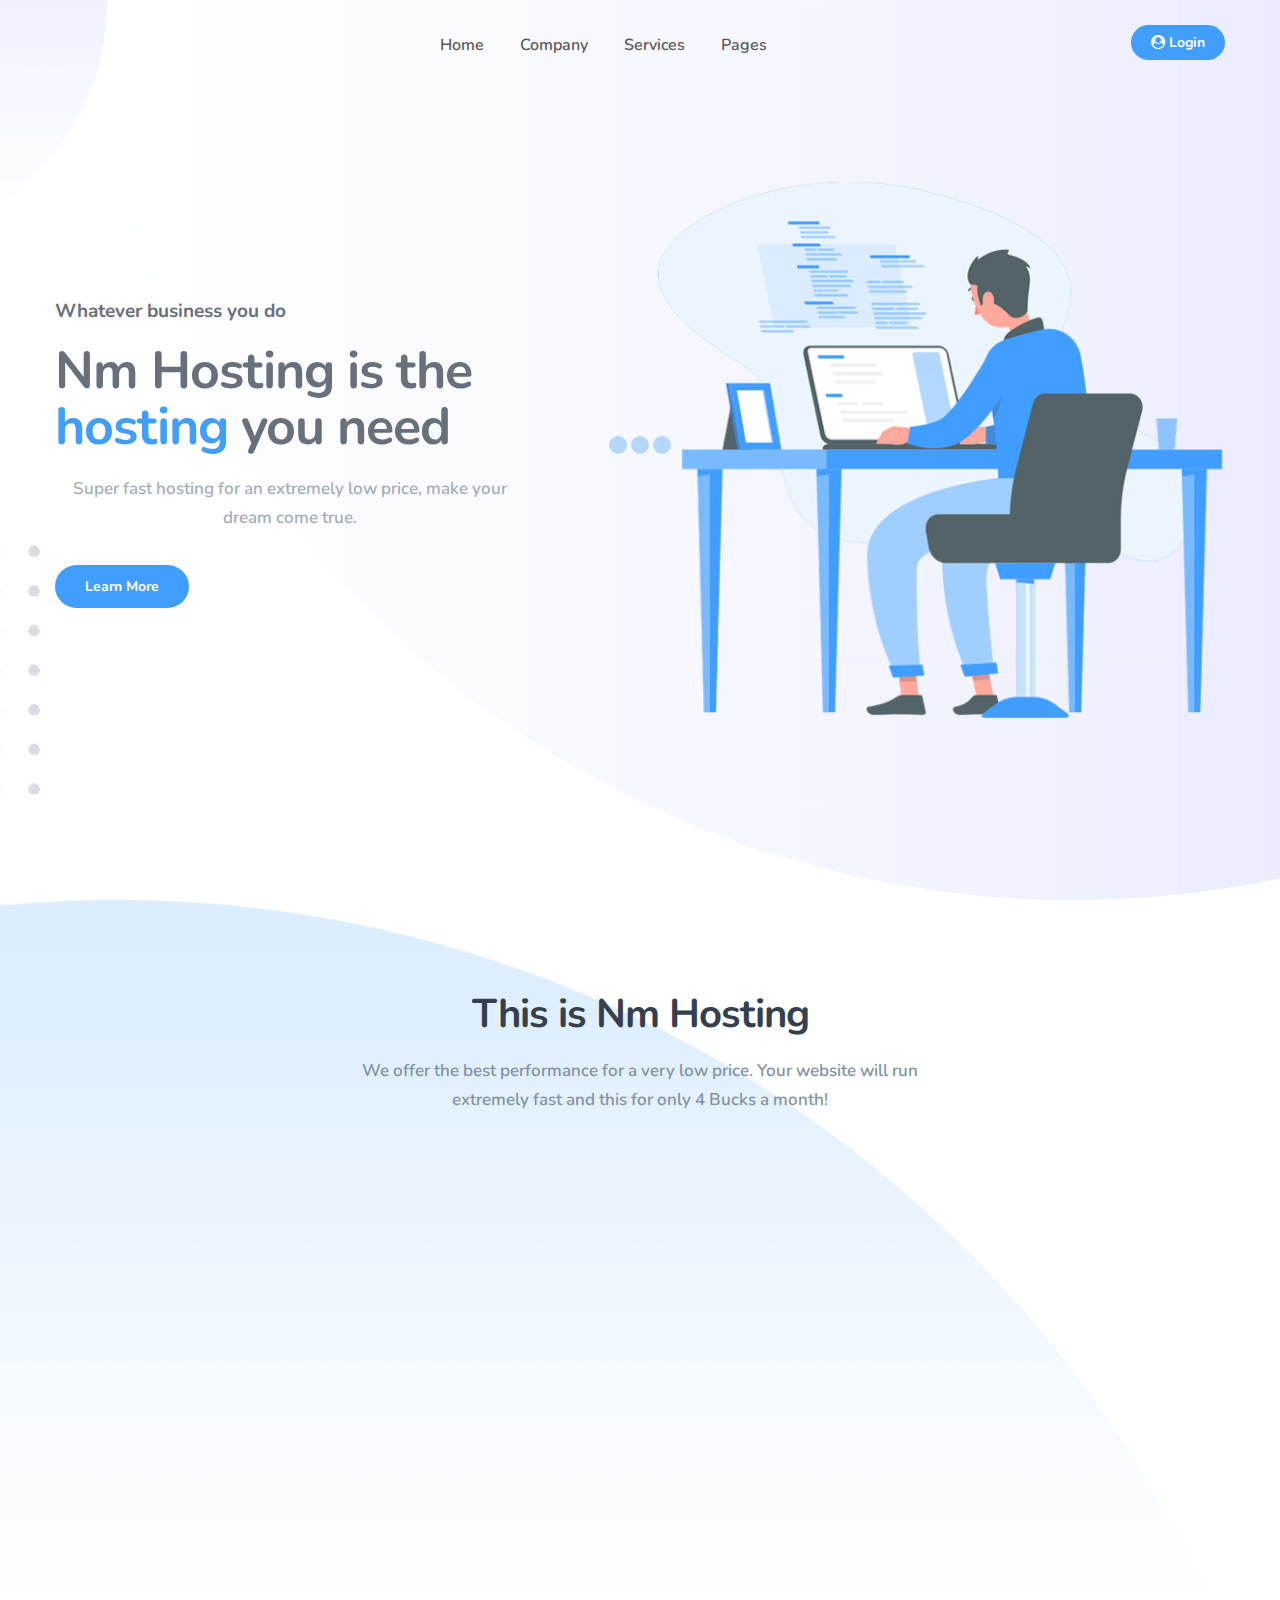
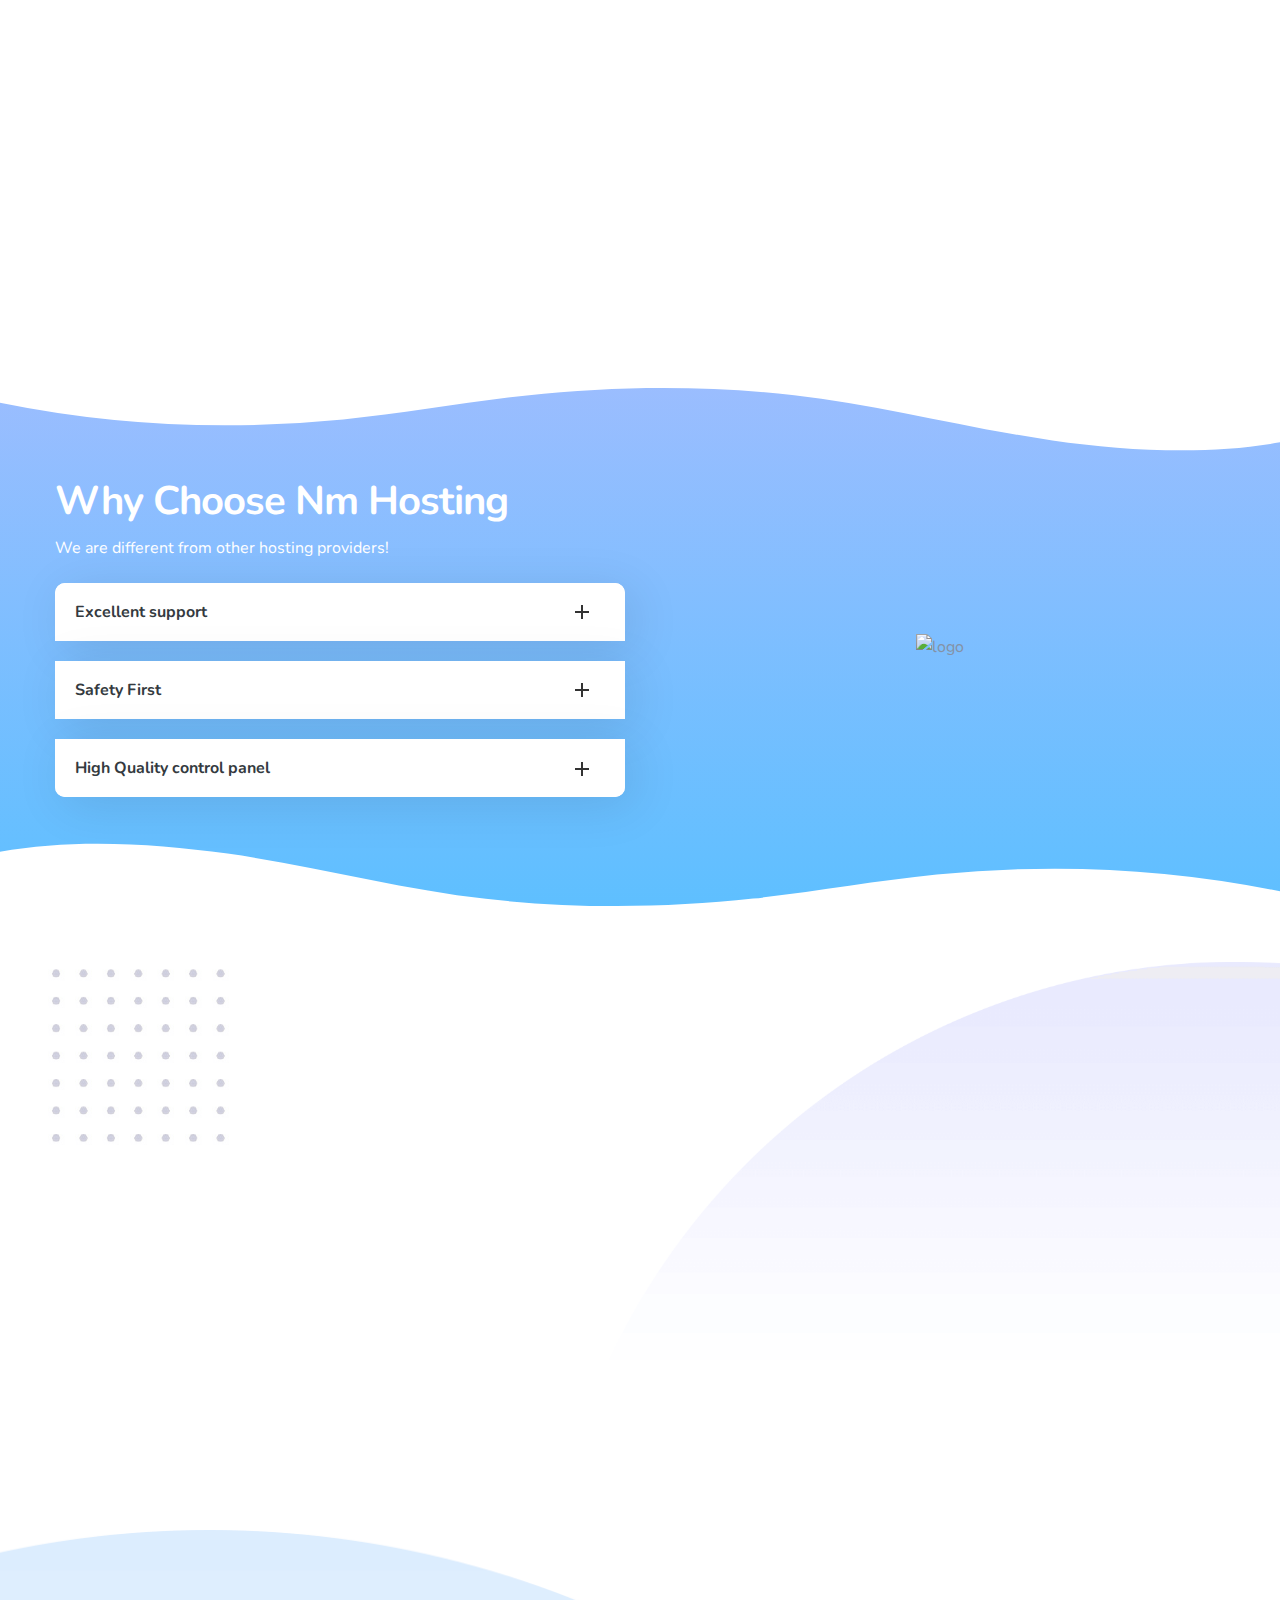
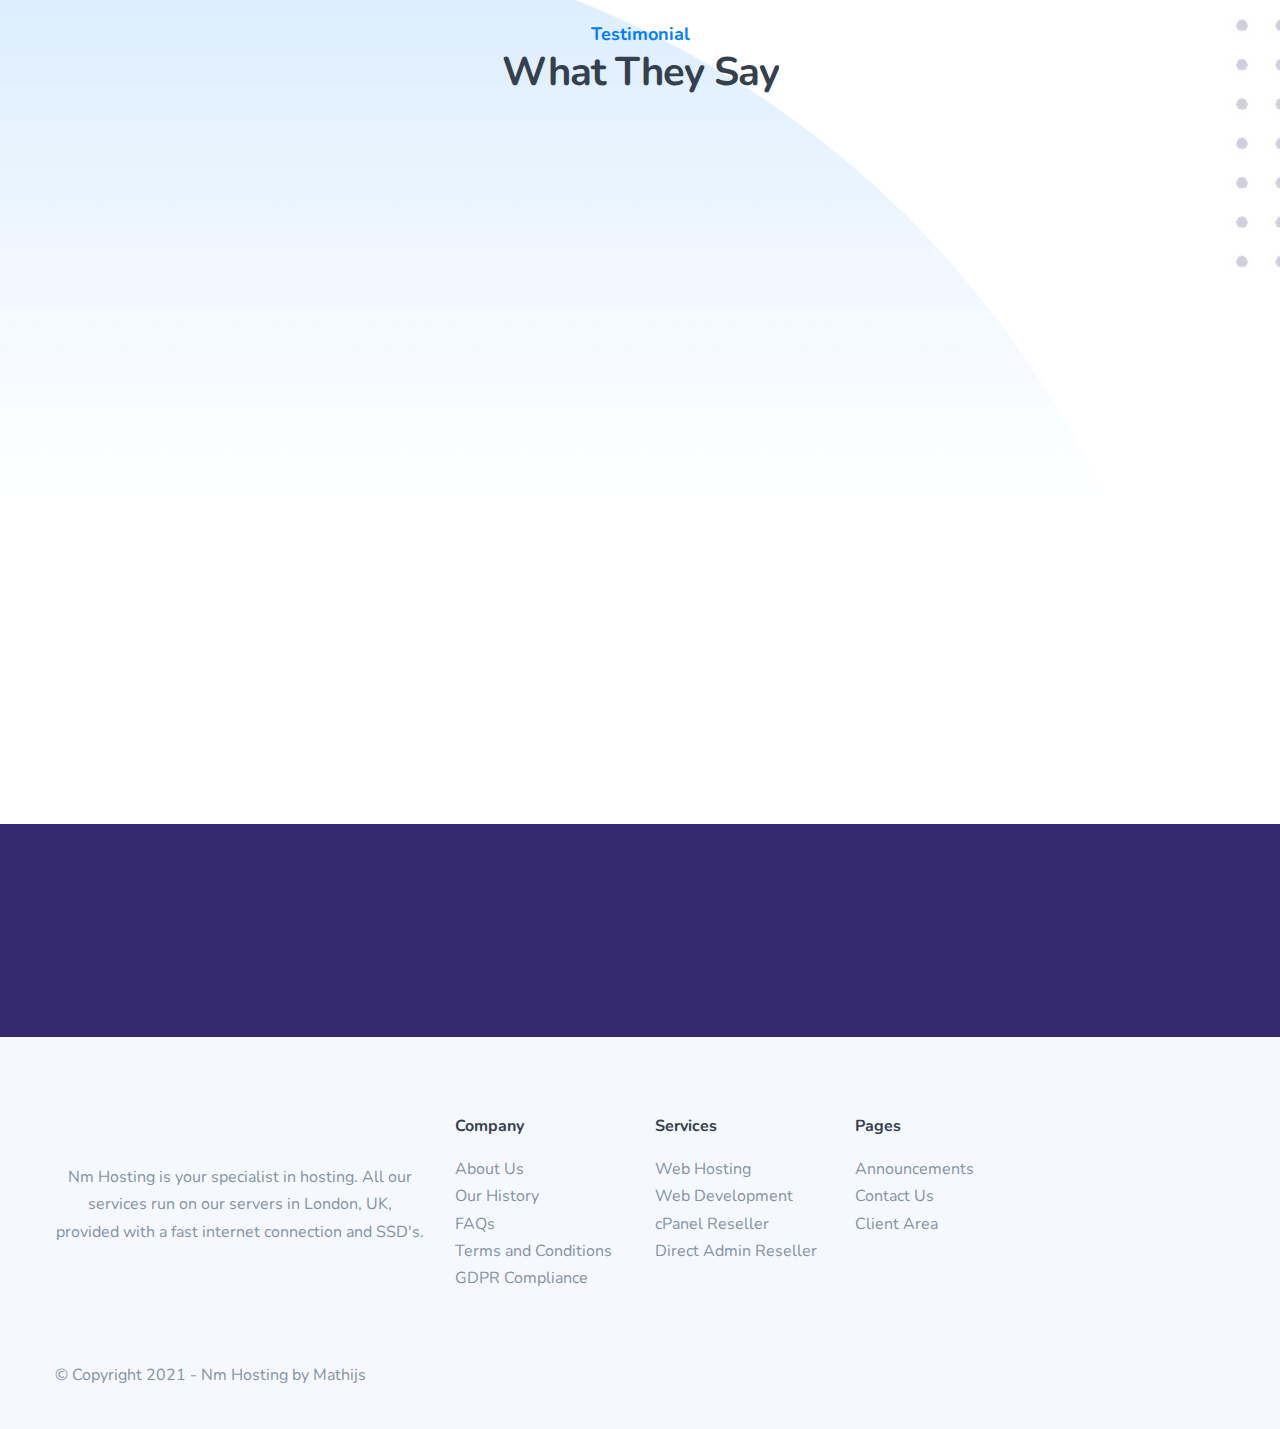
==== commit 23a4b1d6: "Fixed Testimonials mobile" ====
--- a/index.html
+++ b/index.html
@@ -5,8 +5,10 @@
         <title>Nm Hosting</title>
         <meta content="width=device-width, initial-scale=1.0" name="viewport" />
         <meta content="Nm Hosting" name="description" />
-        <meta content="" name="keywords" />
-        <meta content="" name="author" />
+        <meta content="nm hosting, webhost, web hosting, uk cloud hosting" name="keywords" />
+        <meta content="Nm Hosting" name="author" />
+        <meta content="#1062fe" name="theme-color" />
+        <meta content="Nm hosting, We offer the best performance for a very low price. Your website will run extremely fast and this for only 4 Bucks a month!" name="description" />
 
         <!--[if lt IE 9]>
             <script src="js/html5shiv.js"></script>
@@ -107,7 +109,17 @@
                 <h1>Thank You!</h1>
                 <p>Use the following code at checkout and get <span id="coupon-popup-percentage">25%</span> off of your order!</p>
                 <input id="coupon-popup-coupon" type="text" value="XXX" disabled>
-              </div>
+            </div>
+            <div class="partner-popup">
+                <div class="close-btn">&times;</div>
+                <img src="/images/partners/imber.png" id="partner-popup-logo" alt="Partner">
+                <h1 id="partner-popup-name">Thank You!</h1>
+                <p>Use the following coupon and referral code at checkout and get <span id="partner-popup-percentage">25%</span> off of your order!</p>
+                <h4 class="text-center">Coupon Code</h3>
+                <input id="partner-popup-coupon" type="text" value="XXX" disabled>
+                <h4 class="text-center">Referral Code</h3>
+                <input id="partner-popup-referral" type="text" value="XXX" disabled>
+            </div>
             <div class="no-bottom no-top" id="content">
                 <div id="top"></div>
 
@@ -480,6 +492,7 @@
         <!-- Javascript Files
     ================================================== -->
         <script src="js/jquery.min.js"></script>
+        <script src="js/jquery.custom.js"></script>
         <script src="js/bootstrap.min.js"></script>
         <script src="js/wow.min.js"></script>
         <script src="js/jquery.isotope.min.js"></script>
--- a/css/urlParam.css
+++ b/css/urlParam.css
@@ -67,4 +67,76 @@
 .coupon-popup span {
     font-weight: 900;
     font-size: larger;
+}
+
+.partner-popup {
+    position: absolute;
+    top: -150%;
+    left: 50%;
+    opacity: 0;
+    z-index: 1000;
+    transform: translate(-50%, -50%) scale(1.25);
+    width: 720px;
+    padding: 20px 30px;
+    background: white;
+    box-shadow: 2px 2px 5px 5px rgba(0,0,0,0.15);
+    border-radius: 10px;
+    transition: top 0ms ease-in-out 200ms,
+                opacity 200ms ease-in-out 0ms,
+                transform 200ms ease-in-out 0ms;
+}
+.partner-popup.active {
+    top: 50%;
+    opacity: 1;
+    transform: translate(-50%, -50%) scale(1);
+    transition: top 0ms ease-in-out 0ms,
+                opacity 200ms ease-in-out 0ms,
+                transform 200ms ease-in-out 0ms;
+}
+
+.partner-popup .close-btn {
+    position: absolute;
+    top: 10px;
+    right: 10px;
+    width: 30px;
+    height: 30px;
+    background: #888;
+    color: #eee;
+    text-align: center;
+    line-height: 30px;
+    border-radius: 30px;
+    font-size: 30px;
+    cursor: pointer;
+}
+
+.partner-popup img {
+    height: 12em;
+    display: block;
+    margin: 2em auto;
+    border-radius: 1.5em;
+}
+
+.partner-popup h2 {
+    text-align: center;
+    font-family: Montserrat;
+    font-size: 5rem;
+    font-weight: 900;
+    color: #04ac14;
+    margin-bottom: 1em;
+}
+
+.partner-popup h1, p, input {
+    text-align: center;
+}
+
+.partner-popup input[type="text"] {
+    display: block;
+    margin: 0 auto;
+    width: 32em;
+    line-height: 3em;
+    border-radius: 2em;
+}
+.partner-popup span {
+    font-weight: 900;
+    font-size: larger;
 }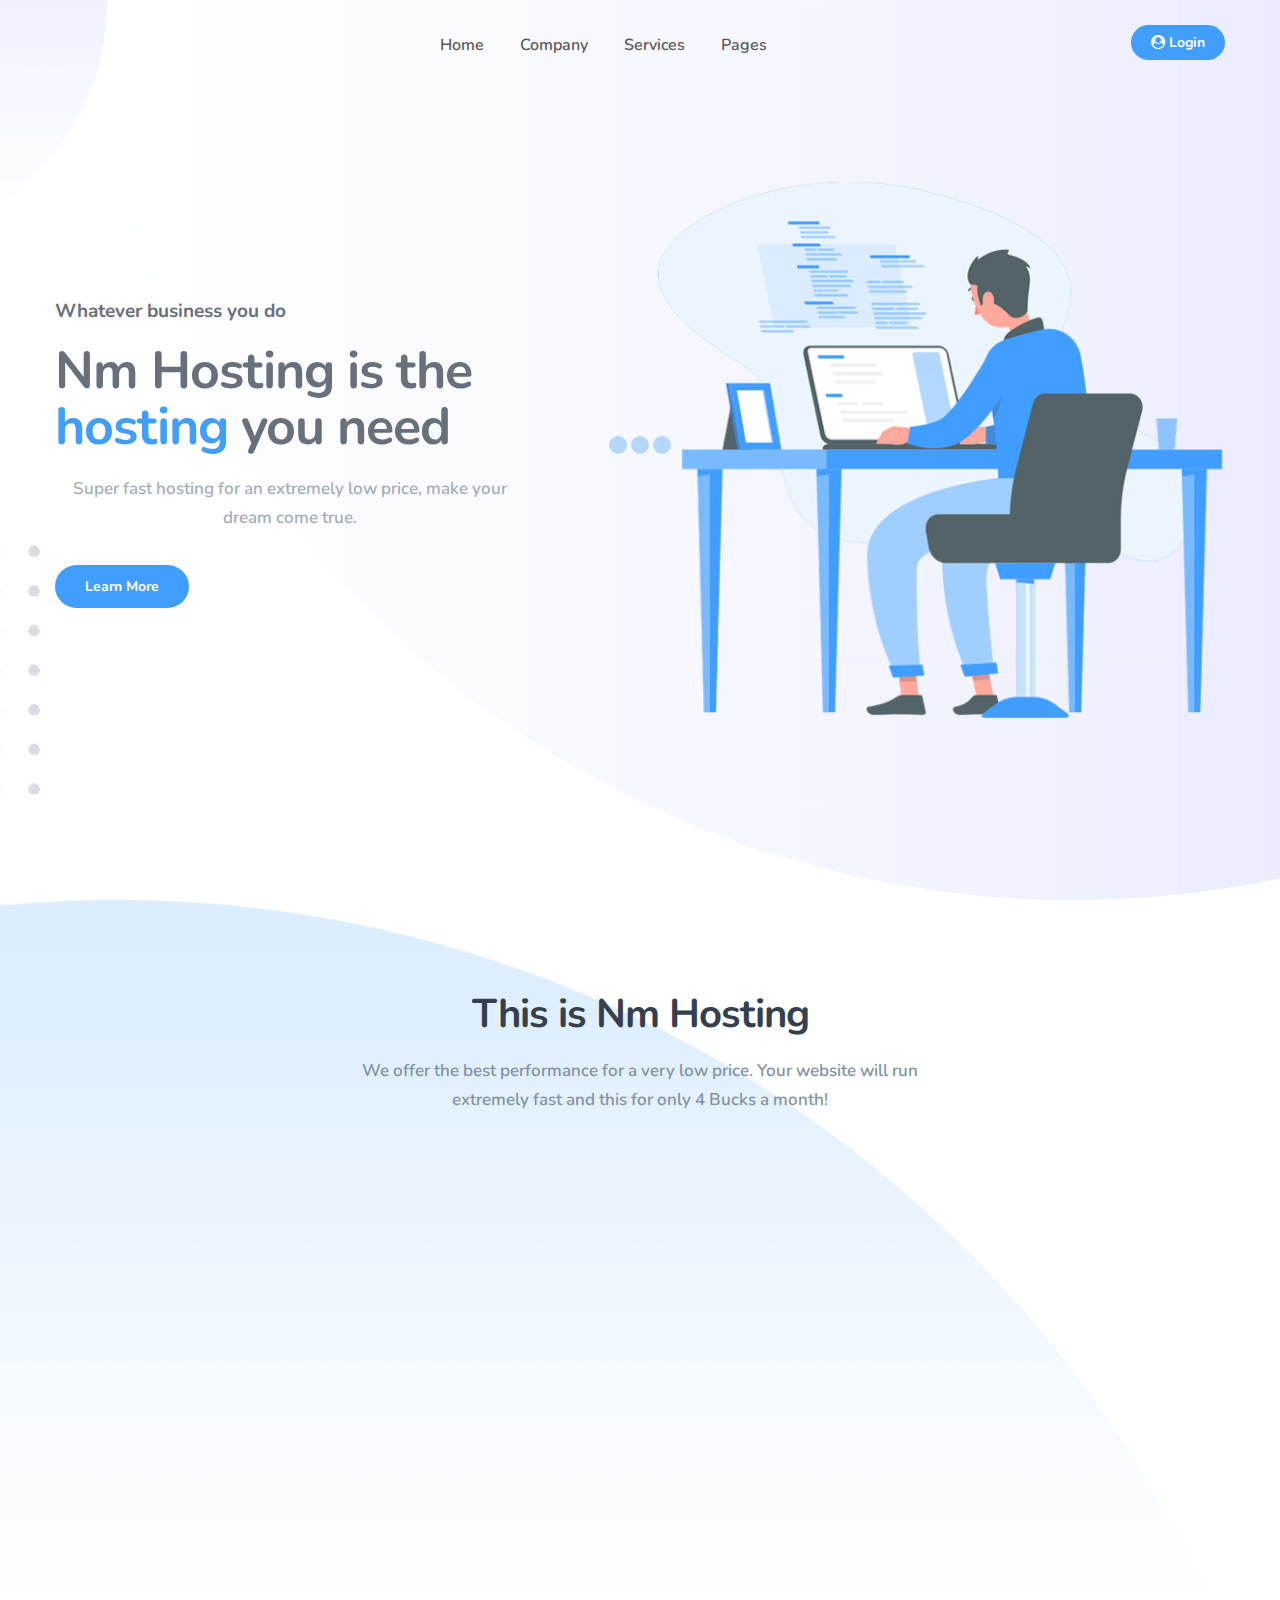
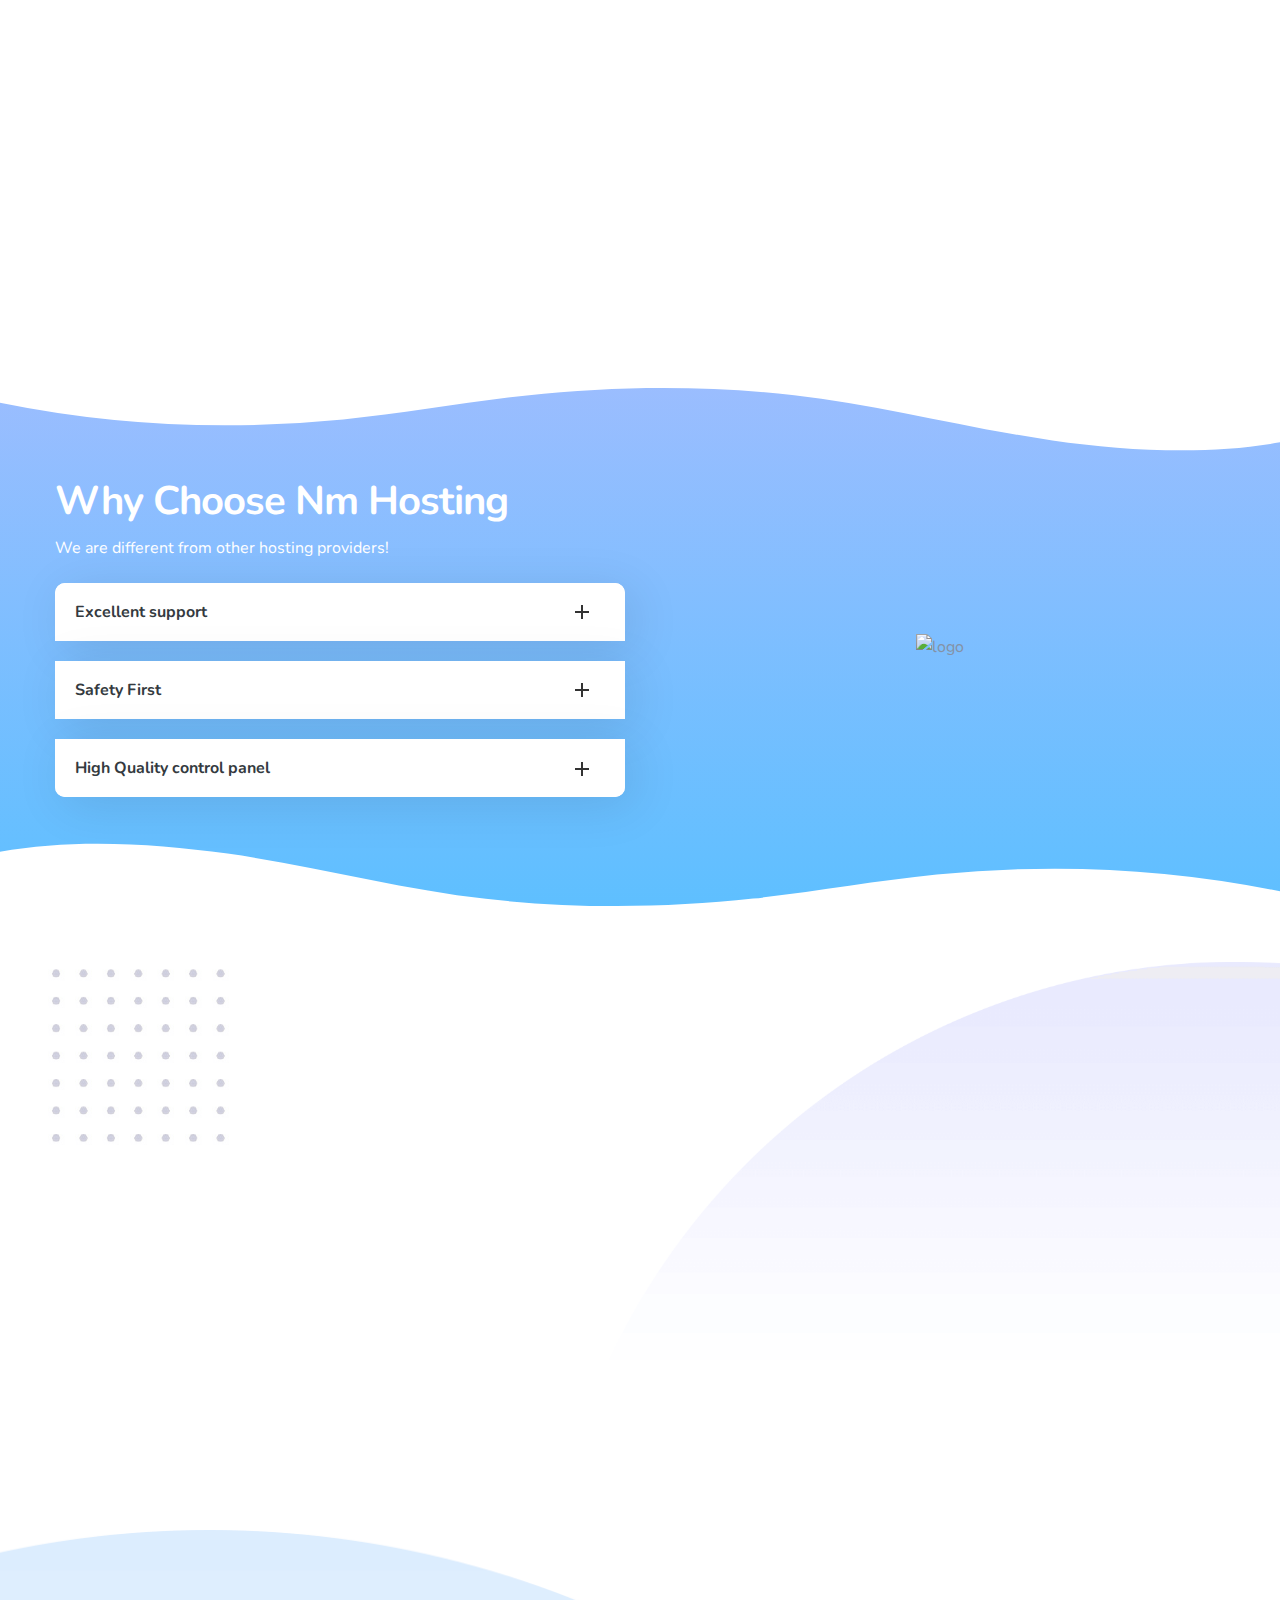
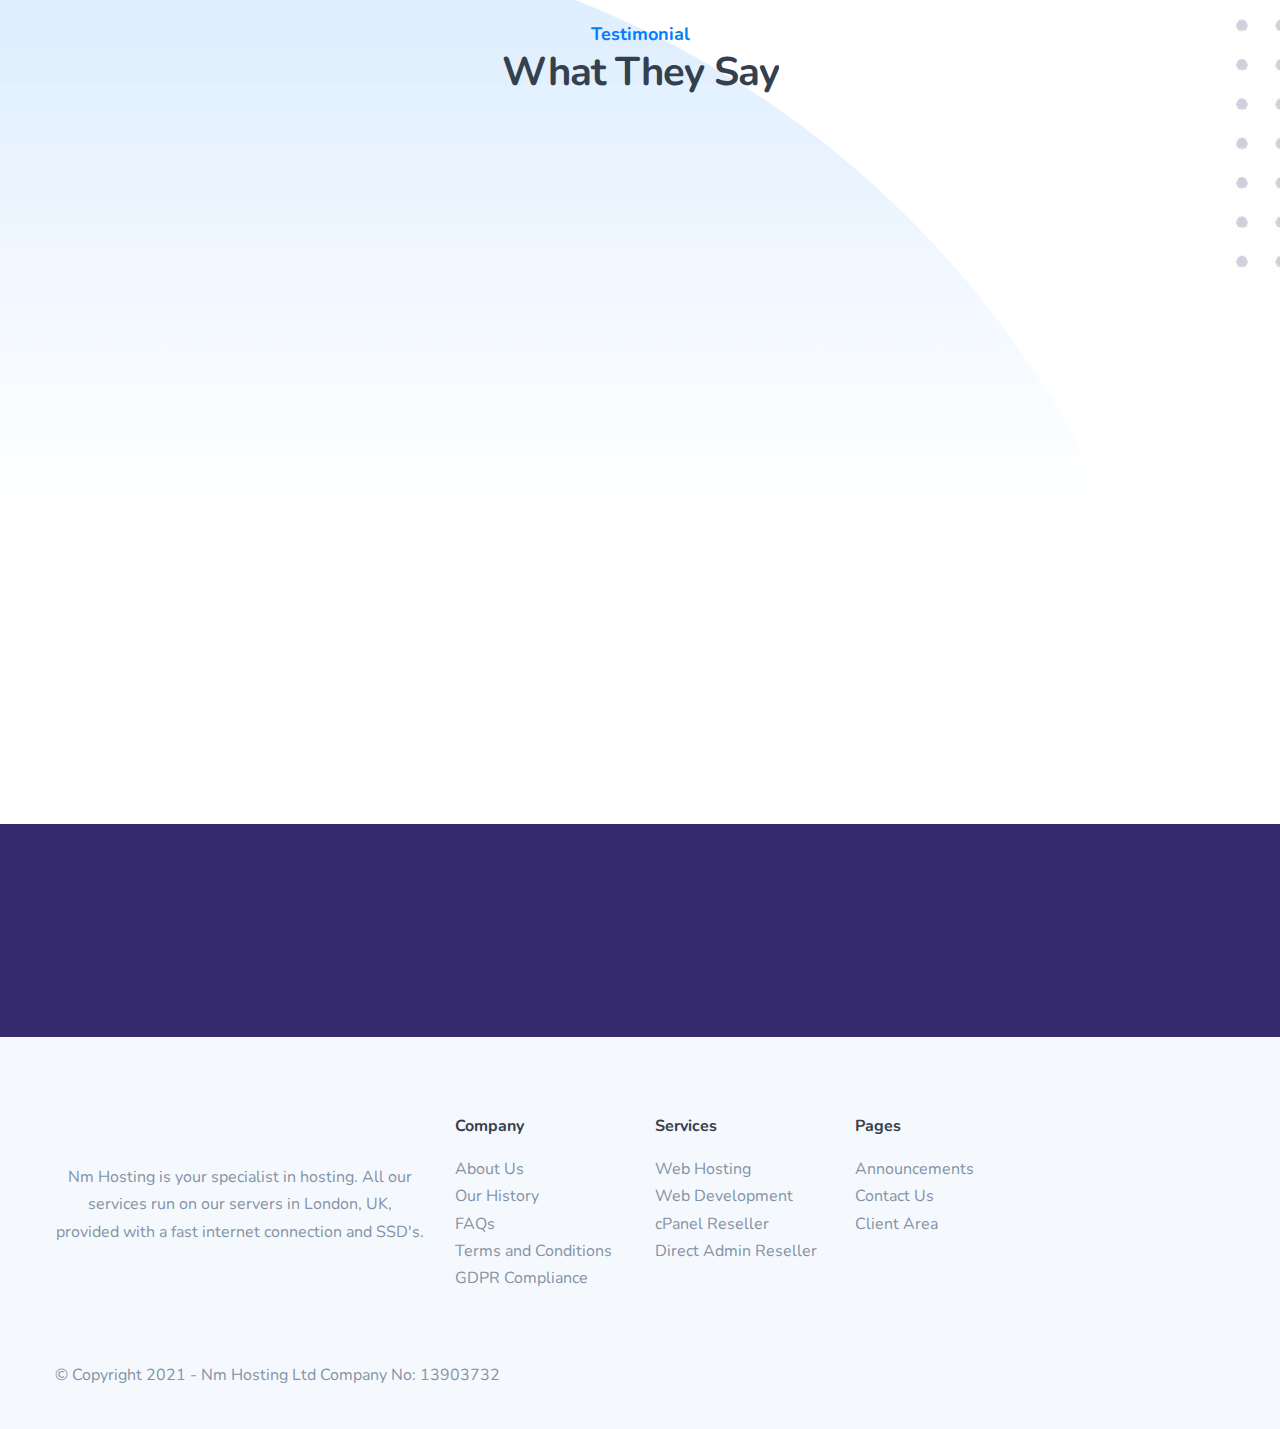
==== commit 7565999f: "Update Company No and Footer" ====
--- a/index.html
+++ b/index.html
@@ -473,7 +473,7 @@
 
                     <div class="row">
                         <div class="col-md-6 sm-text-center mb-sm-30">
-                            <div class="mt10">&copy; Copyright 2021 - Nm Hosting by Mathijs</div>
+                            <div class="mt10">&copy; Copyright 2021 - Nm Hosting Ltd Company No: 13903732</div>
                         </div>
                     </div>
                 </div>
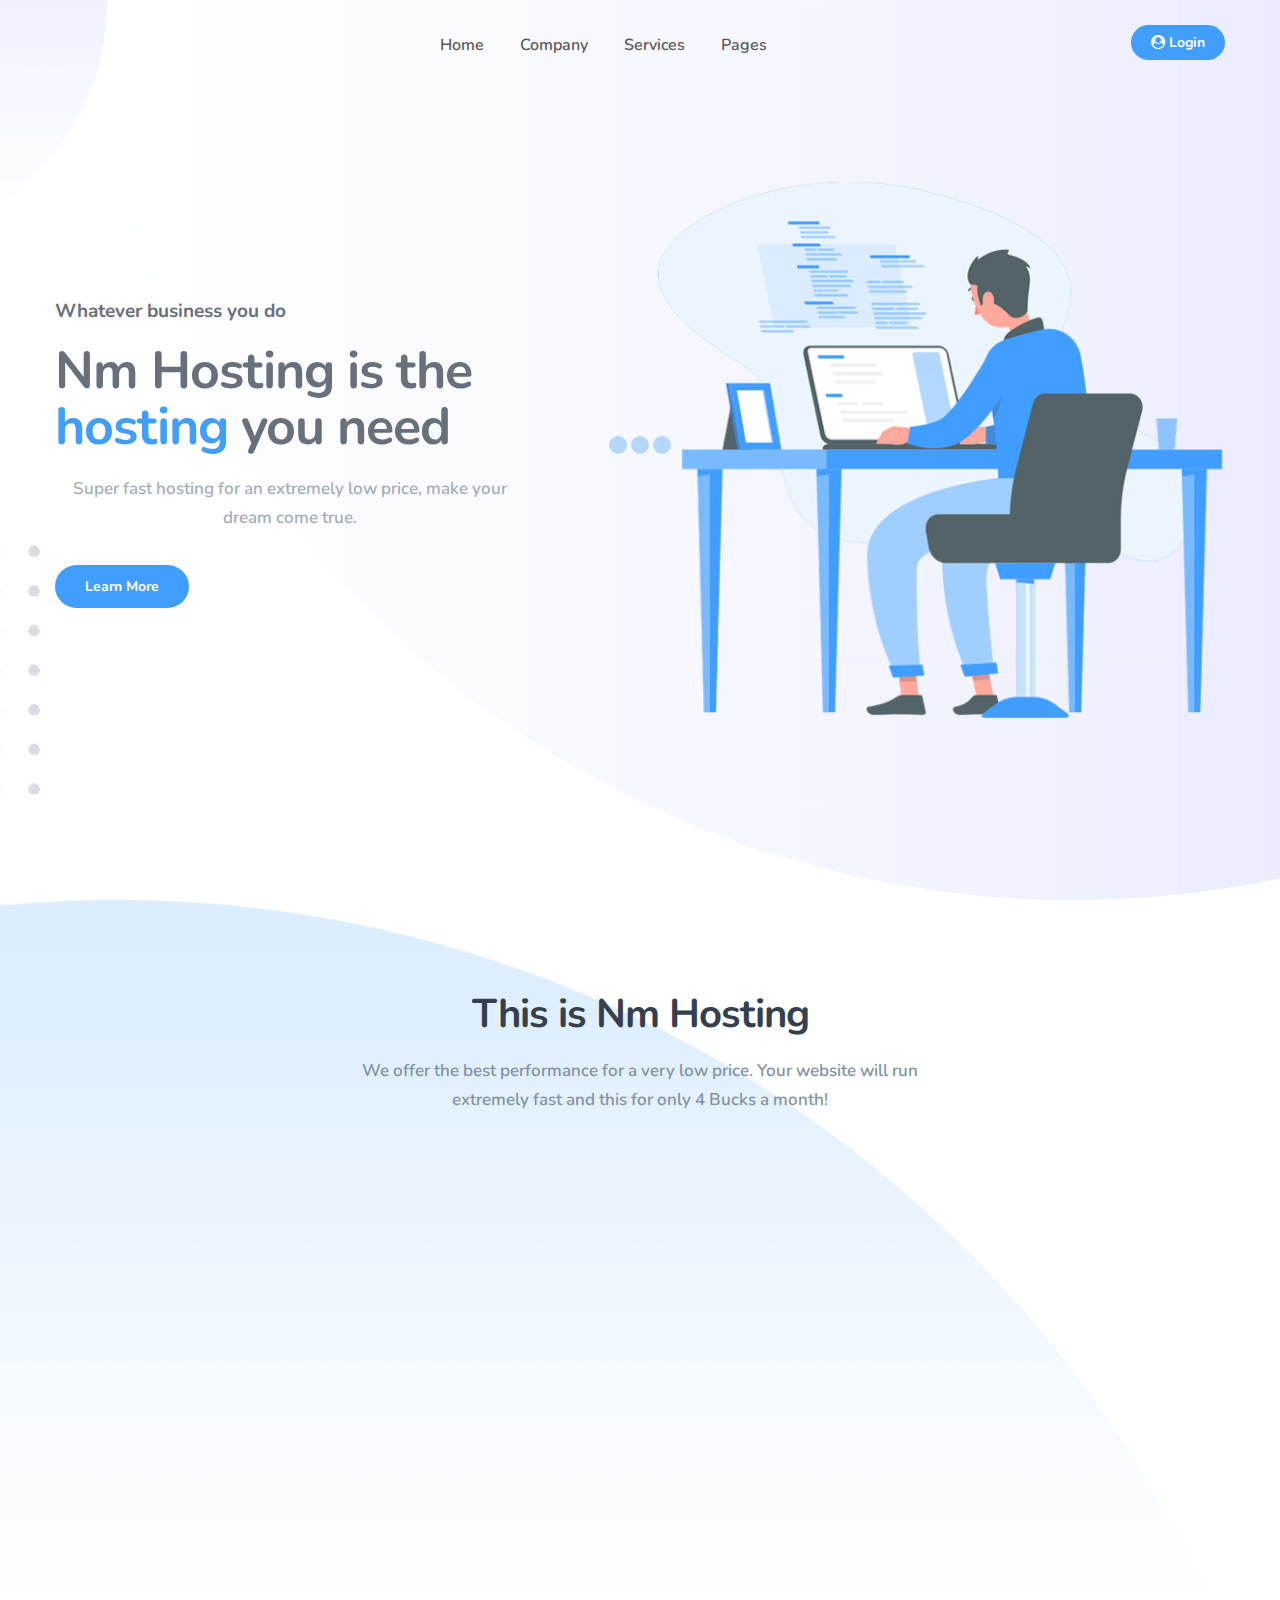
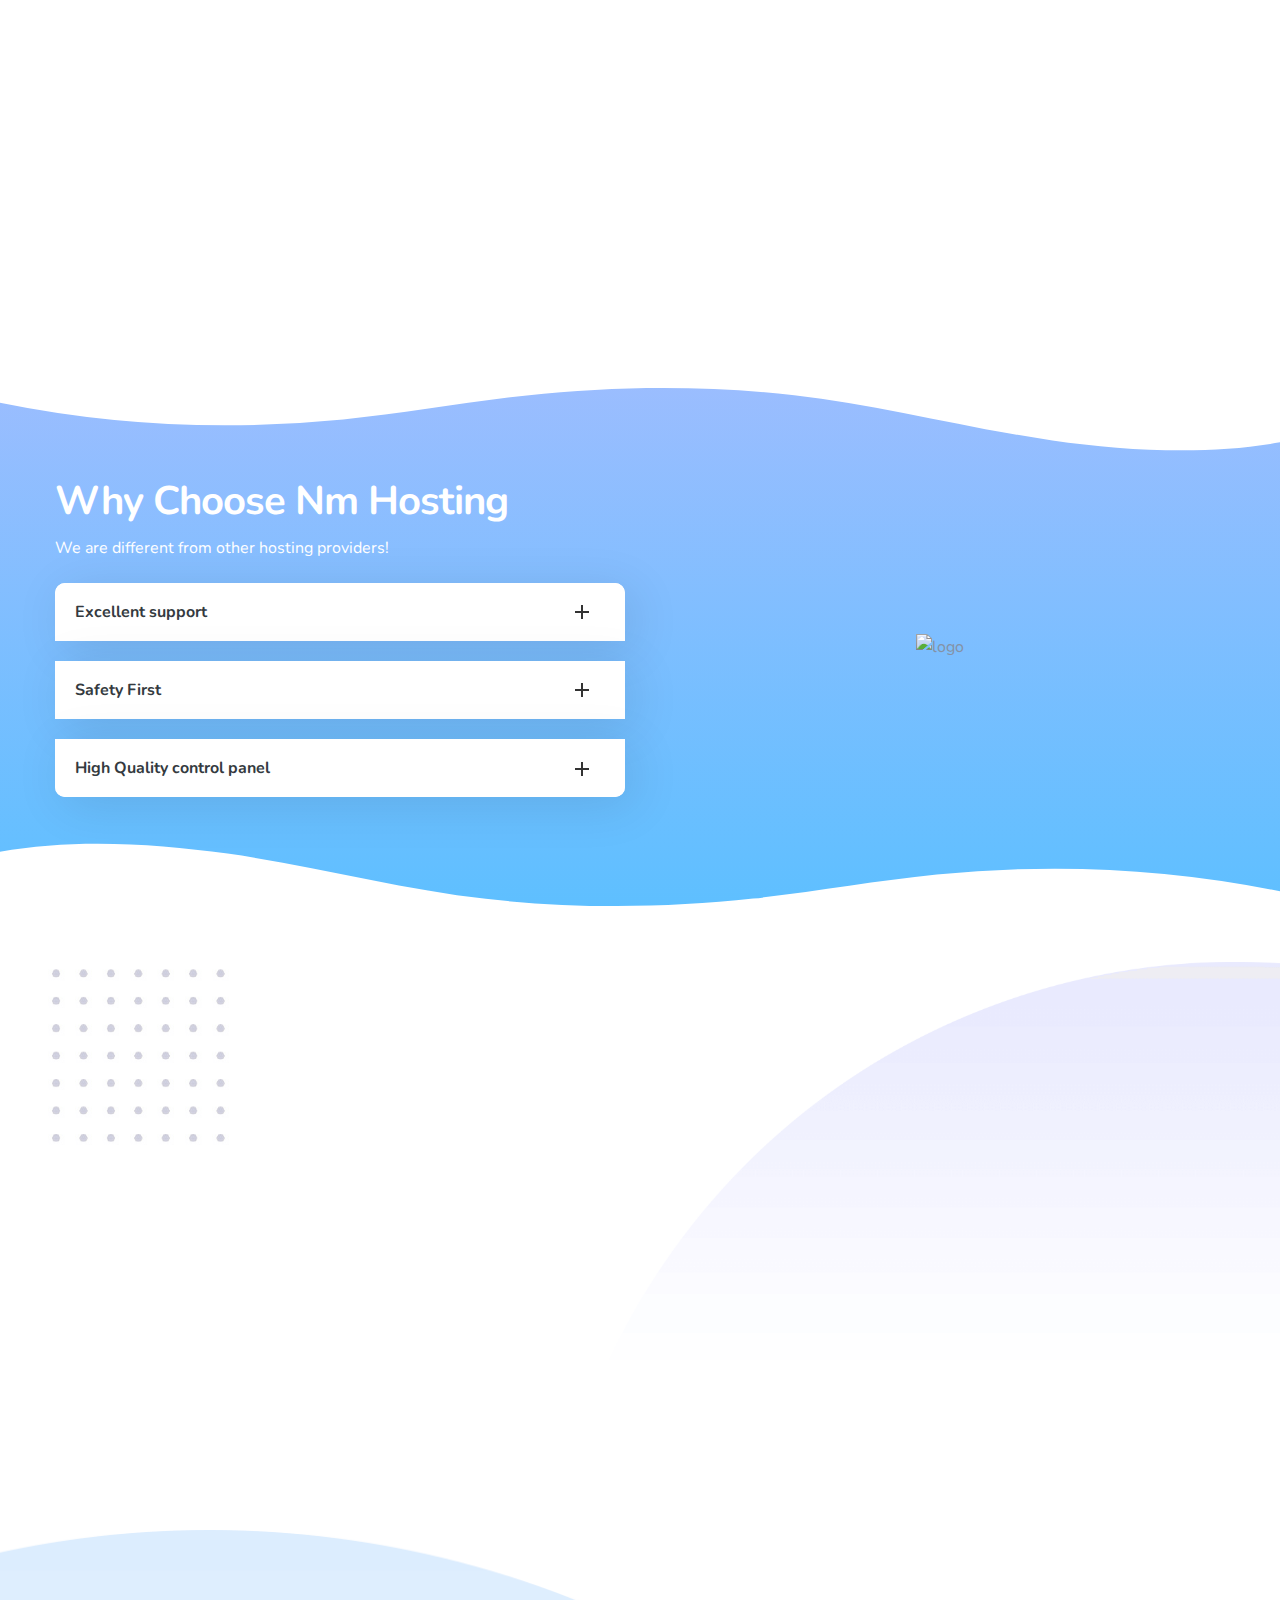
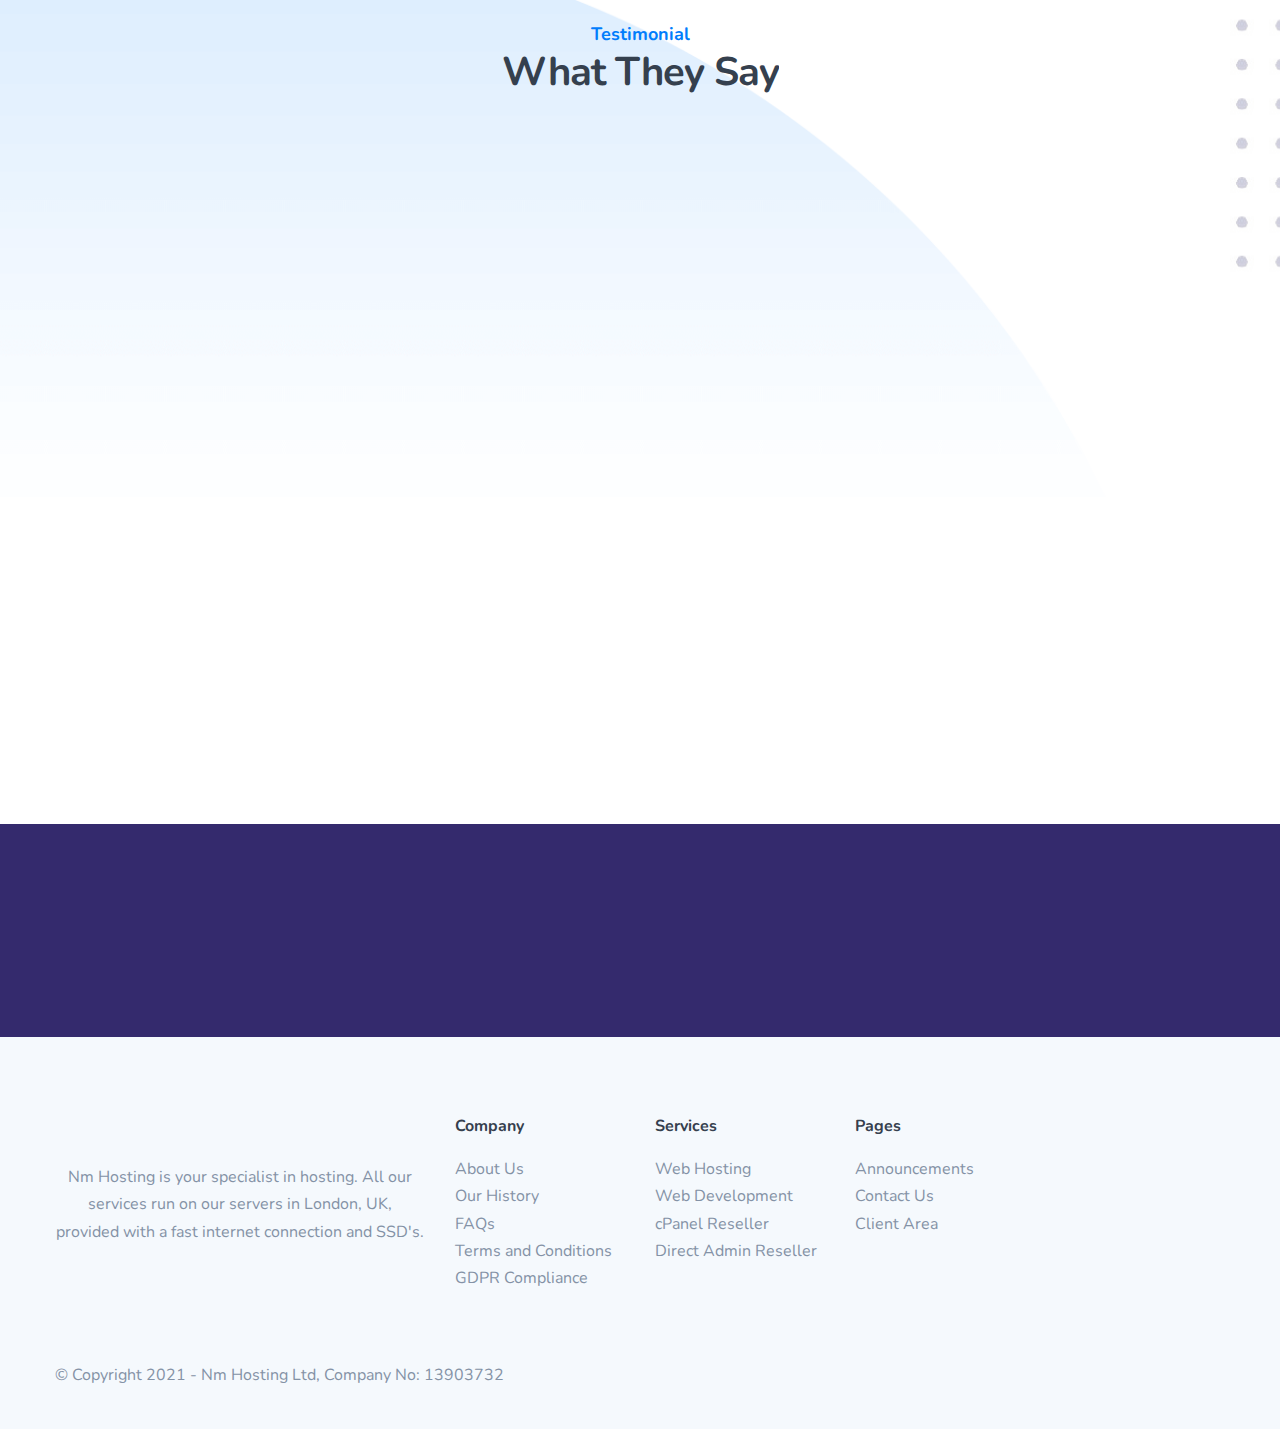
==== commit 57fa78f4: "Update Company No and Footer" ====
--- a/index.html
+++ b/index.html
@@ -473,7 +473,7 @@
 
                     <div class="row">
                         <div class="col-md-6 sm-text-center mb-sm-30">
-                            <div class="mt10">&copy; Copyright 2021 - Nm Hosting Ltd Company No: 13903732</div>
+                            <div class="mt10">&copy; Copyright 2021 - Nm Hosting Ltd, Company No: 13903732</div>
                         </div>
                     </div>
                 </div>
